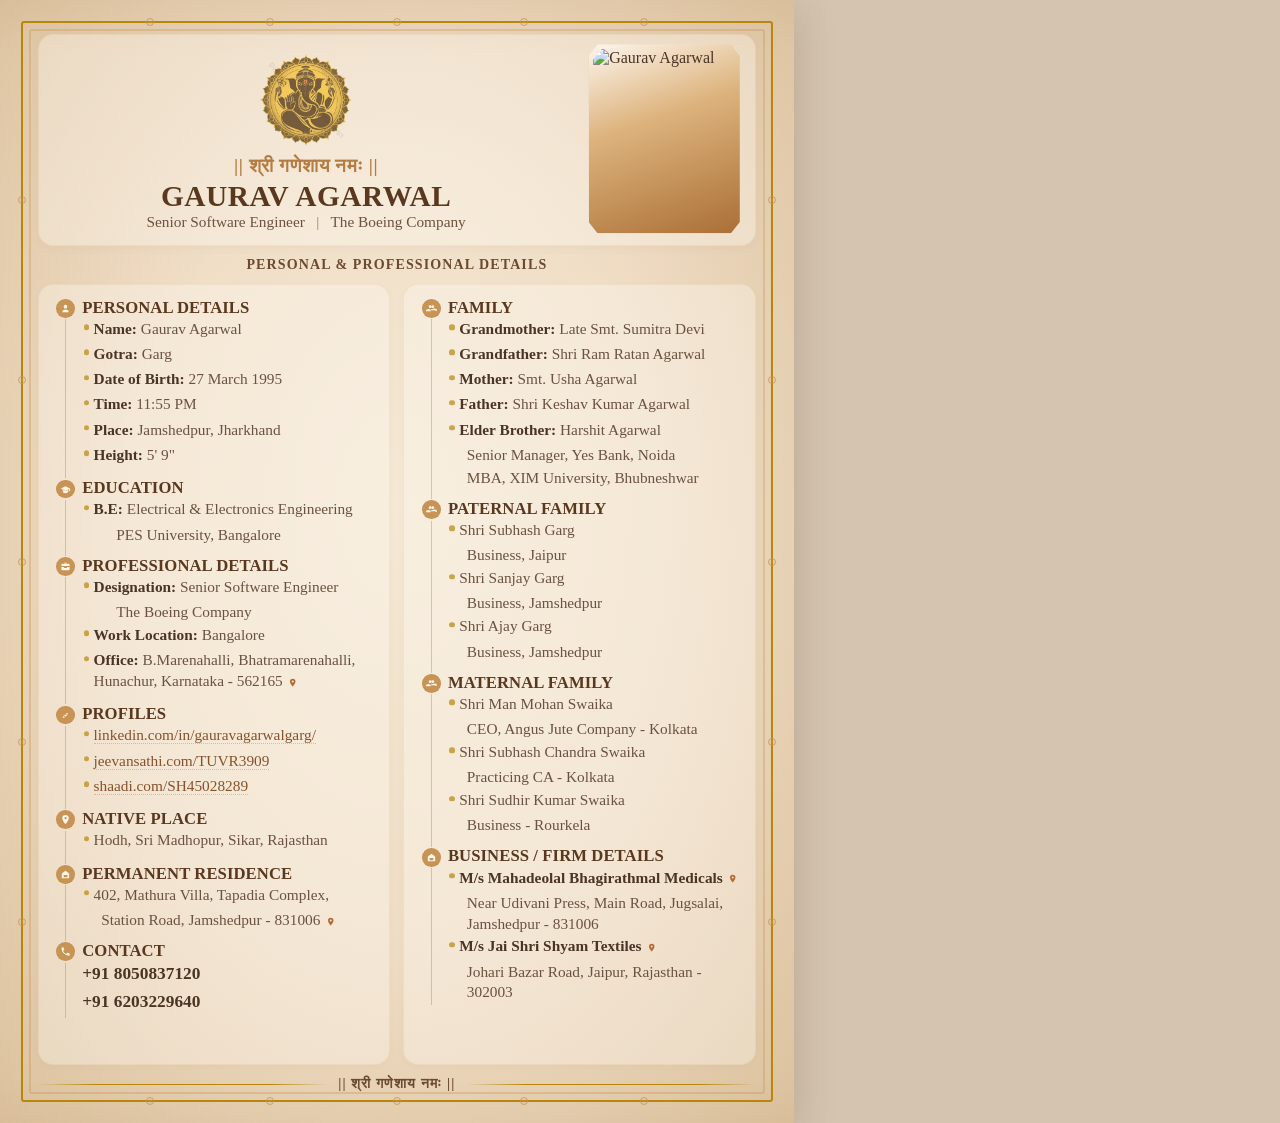
==== Biodata.html @ 14ecea25 "html style" ====
<!DOCTYPE html>
<html lang="en">
<head>
  <meta charset="UTF-8">
  <meta name="viewport" content="width=device-width, initial-scale=1.0">
  <title>Biodata</title>
  <link rel="stylesheet" href="style.css">
</head>
<body>
  <main class="page" id="biodata">
    <p style="text-align:center;padding:40mm 20mm;font-size:14pt;color:#65462f;">Loading biodata from metadata/details.json...</p>
  </main>

  <script>
    // Data source: tries fetch first (server), falls back to embedded (file://)
    const EMBEDDED_DATA = {"header":{"mantra":"|| श्री गणेशाय नमः ||","ganeshImage":"metadata/Ganesh.png","photo":"metadata/MyPhoto.png","name":"Gaurav Agarwal","subtitle":"Senior Software Engineer | The Boeing Company"},"personal":{"name":"Gaurav Agarwal","gotra":"Garg","dateOfBirth":"27 March 1995","timeOfBirth":"11:55 PM","placeOfBirth":"Jamshedpur, Jharkhand","height":"5' 9\""},"education":[{"degree":"B.E","field":"Electrical & Electronics Engineering","institution":"PES University, Bangalore"}],"professional":{"designation":"Senior Software Engineer","company":"The Boeing Company","workLocation":"Bangalore","officeAddress":"B.Marenahalli, Bhatramarenahalli, Hunachur, Karnataka - 562165","mapLink":"https://maps.app.goo.gl/cCPxDqosNKLyuBYQ7"},"profiles":[{"label":"LinkedIn","url":"https://www.linkedin.com/in/gauravagarwalgarg/"},{"label":"Jeevansathi","url":"https://www.jeevansathi.com/TUVR3909"},{"label":"Shaadi","url":"https://shaadi.com/SH45028289"}],"nativePlace":"Hodh, Sri Madhopur, Sikar, Rajasthan","permanentAddress":{"line1":"402, Mathura Villa, Tapadia Complex,","line2":"Station Road, Jamshedpur - 831006","mapLink":"https://maps.app.goo.gl/opJJvv2UNQqVtmLcA"},"contact":{"phones":["+91 8050837120","+91 6203229640"]},"family":{"grandmother":"Late Smt. Sumitra Devi","grandfather":"Shri Ram Ratan Agarwal","mother":"Smt. Usha Agarwal","father":"Shri Keshav Kumar Agarwal","siblings":[{"relation":"Elder Brother","name":"Harshit Agarwal","details":["Senior Manager, Yes Bank, Noida","MBA, XIM University, Bhubneshwar"]}]},"paternalFamily":[{"name":"Shri Subhash Garg","detail":"Business, Jaipur"},{"name":"Shri Sanjay Garg","detail":"Business, Jamshedpur"},{"name":"Shri Ajay Garg","detail":"Business, Jamshedpur"}],"maternalFamily":[{"name":"Shri Man Mohan Swaika","detail":"CEO, Angus Jute Company - Kolkata"},{"name":"Shri Subhash Chandra Swaika","detail":"Practicing CA - Kolkata"},{"name":"Shri Sudhir Kumar Swaika","detail":"Business - Rourkela"}],"businessFirms":[{"name":"M/s Mahadeolal Bhagirathmal Medicals","address":"Near Udivani Press, Main Road, Jugsalai, Jamshedpur - 831006","mapLink":"https://maps.app.goo.gl/mmJVLrhGJqveWRYB9"},{"name":"M/s Jai Shri Shyam Textiles","address":"Johari Bazar Road, Jaipur, Rajasthan - 302003","mapLink":"https://maps.app.goo.gl/HMnH6E7aRpDsofst5"}]};

    (async function() {
      let d;
      try {
        const res = await fetch('metadata/details.json');
        if (!res.ok) throw new Error('fetch failed');
        d = await res.json();
      } catch(e) {
        // Fallback to embedded data (works with file://)
        d = EMBEDDED_DATA;
      }

      // Validate photo exists
      const img = new Image();
      img.src = d.header.photo;
      img.onerror = () => alert('WARNING: Photo not found at "' + d.header.photo + '". Place your photo in metadata/ folder.');

      const mapSvg = '<svg viewBox="0 0 24 24" aria-hidden="true"><path d="M12 2a7 7 0 0 0-7 7c0 5.25 7 13 7 13s7-7.75 7-13a7 7 0 0 0-7-7Zm0 9.6A2.6 2.6 0 1 1 14.6 9 2.6 2.6 0 0 1 12 11.6Z"/></svg>';

      document.getElementById('biodata').innerHTML = `
        <div class="border-frame">
          <div class="content">
            <!-- HERO -->
            <section class="hero">
              <div class="identity">
                <img class="ganesh" src="${d.header.ganeshImage}" alt="Ganesh">
                <div class="ganesh-line">${d.header.mantra}</div>
                <h1 class="name">${d.header.name}</h1>
                <p class="subtitle">${d.header.subtitle.replace(' | ', ' <span>|</span> ')}</p>
              </div>
              <div class="photo">
                <img src="${d.header.photo}" alt="${d.header.name}">
              </div>
            </section>

            <!-- Section divider -->
            <div class="section-divider">
              <span>Personal &amp; Professional Details</span>
            </div>

            <!-- TWO COLUMNS -->
            <section class="columns">
              <!-- LEFT -->
              <div class="panel left">
                <article class="entry">
                  <div class="rail"><span class="icon icon-person"></span></div>
                  <div class="entry-body">
                    <h3 class="title">Personal Details</h3>
                    <div class="details">
                      <p><strong>Name:</strong> ${d.personal.name}</p>
                      <p><strong>Gotra:</strong> ${d.personal.gotra}</p>
                      <p><strong>Date of Birth:</strong> ${d.personal.dateOfBirth}</p>
                      <p><strong>Time:</strong> ${d.personal.timeOfBirth}</p>
                      <p><strong>Place:</strong> ${d.personal.placeOfBirth}</p>
                      <p><strong>Height:</strong> ${d.personal.height}</p>
                    </div>
                  </div>
                </article>

                <article class="entry">
                  <div class="rail"><span class="icon icon-edu"></span></div>
                  <div class="entry-body">
                    <h3 class="title">Education</h3>
                    <div class="details">
                      ${d.education.map(e => `<p><strong>${e.degree}:</strong> ${e.field}</p><p class="cont nobullet">${e.institution}</p>`).join('')}
                    </div>
                  </div>
                </article>

                <article class="entry">
                  <div class="rail"><span class="icon icon-work"></span></div>
                  <div class="entry-body">
                    <h3 class="title">Professional Details</h3>
                    <div class="details">
                      <p><strong>Designation:</strong> ${d.professional.designation}</p>
                      <p class="cont nobullet">${d.professional.company}</p>
                      <p><strong>Work Location:</strong> ${d.professional.workLocation}</p>
                      <p><strong>Office:</strong> ${d.professional.officeAddress} ${d.professional.mapLink ? `<a class="map-link" href="${d.professional.mapLink}" target="_blank" rel="noreferrer">${mapSvg}</a>` : ''}</p>
                    </div>
                  </div>
                </article>

                <article class="entry">
                  <div class="rail"><span class="icon icon-link"></span></div>
                  <div class="entry-body">
                    <h3 class="title">Profiles</h3>
                    <div class="details profiles">
                      ${d.profiles.map(p => `<p><a href="${p.url}" target="_blank" rel="noreferrer">${p.url.replace('https://www.','').replace('https://','')}</a></p>`).join('')}
                    </div>
                  </div>
                </article>

                <article class="entry">
                  <div class="rail"><span class="icon icon-location"></span></div>
                  <div class="entry-body">
                    <h3 class="title">Native Place</h3>
                    <div class="details"><p>${d.nativePlace}</p></div>
                  </div>
                </article>

                <article class="entry">
                  <div class="rail"><span class="icon icon-home"></span></div>
                  <div class="entry-body">
                    <h3 class="title">Permanent Residence</h3>
                    <div class="details">
                      <p>${d.permanentAddress.line1}</p>
                      <p class="cont-tight nobullet">${d.permanentAddress.line2} ${d.permanentAddress.mapLink ? `<a class="map-link" href="${d.permanentAddress.mapLink}" target="_blank" rel="noreferrer">${mapSvg}</a>` : ''}</p>
                    </div>
                  </div>
                </article>

                <article class="entry">
                  <div class="rail"><span class="icon icon-phone"></span></div>
                  <div class="entry-body">
                    <h3 class="title">Contact</h3>
                    <div class="details phones">
                      ${(d.contact.phones || [d.contact.phone]).map(ph => `<p class="phone-number"><a href="tel:${ph.replace(/\\s/g,'')}">${ph}</a></p>`).join('')}
                    </div>
                  </div>
                </article>
              </div>

              <!-- RIGHT -->
              <div class="panel right">
                <article class="entry">
                  <div class="rail"><span class="icon icon-family"></span></div>
                  <div class="entry-body">
                    <h3 class="title">Family</h3>
                    <div class="details">
                      <p><strong>Grandmother:</strong> ${d.family.grandmother}</p>
                      <p><strong>Grandfather:</strong> ${d.family.grandfather}</p>
                      <p><strong>Mother:</strong> ${d.family.mother}</p>
                      <p><strong>Father:</strong> ${d.family.father}</p>
                      ${d.family.siblings.map(s => `
                        <p class="brother-gap"><strong>${s.relation}:</strong> ${s.name}</p>
                        ${s.details.map(det => `<p class="cont-tight nobullet">${det}</p>`).join('')}
                      `).join('')}
                    </div>
                  </div>
                </article>

                <article class="entry">
                  <div class="rail"><span class="icon icon-family"></span></div>
                  <div class="entry-body">
                    <h3 class="title">Paternal Family</h3>
                    <div class="details">
                      ${d.paternalFamily.map(p => `<p>${p.name}</p><p class="cont-tight nobullet">${p.detail}</p>`).join('')}
                    </div>
                  </div>
                </article>

                <article class="entry">
                  <div class="rail"><span class="icon icon-family"></span></div>
                  <div class="entry-body">
                    <h3 class="title">Maternal Family</h3>
                    <div class="details">
                      ${d.maternalFamily.map(m => `<p>${m.name}</p><p class="cont-tight nobullet">${m.detail}</p>`).join('')}
                    </div>
                  </div>
                </article>

                <article class="entry">
                  <div class="rail"><span class="icon icon-home"></span></div>
                  <div class="entry-body">
                    <h3 class="title">Business / Firm Details</h3>
                    <div class="details">
                      ${d.businessFirms.map(f => `
                        <p><strong>${f.name}</strong> ${f.mapLink ? `<a class="map-link" href="${f.mapLink}" target="_blank" rel="noreferrer">${mapSvg}</a>` : ''}</p>
                        <p class="cont-tight nobullet">${f.address}</p>
                      `).join('')}
                    </div>
                  </div>
                </article>
              </div>
            </section>

            <!-- Footer divider -->
            <div class="section-divider footer-divider">
              <span>|| श्री गणेशाय नमः ||</span>
            </div>
          </div>
        </div>
      `;
    })();
  </script>
</body>
</html>
---- style.css ----
/* =============================================================================
   VowsProfile - Matrimony Biodata Stylesheet
   A4 portrait, print-ready, warm gradient theme with ornate border
   ============================================================================= */

:root {
  --paper: #fdf8f0;
  --paper-warm: #f7ece0;
  --gold: #c89455;
  --gold-deep: #9f6733;
  --gold-soft: rgba(200, 148, 85, 0.15);
  --ink: #4a3425;
  --ink-soft: #6b5240;
  --link: #87522c;
}

* {
  box-sizing: border-box;
  -webkit-print-color-adjust: exact;
  print-color-adjust: exact;
}

html, body {
  margin: 0;
  padding: 0;
  width: 210mm;
  min-height: 297mm;
  background: #d4c4b0;
  font-family: "Palatino Linotype", "Book Antiqua", Georgia, serif;
  color: var(--ink);
}

a { color: var(--link); text-decoration: none; }

/* === PAGE === */
.page {
  position: relative;
  width: 210mm;
  height: 297mm;
  margin: 0 auto;
  overflow: hidden;
  /* Solid warm beige with subtle darker edges -- NO WHITE */
  background:
    /* Darker corners/edges */
    radial-gradient(ellipse at 50% 50%, transparent 50%, rgba(160,120,70,0.12) 100%),
    /* Subtle top band */
    linear-gradient(180deg, rgba(180,140,90,0.1) 0%, transparent 5%),
    /* Subtle bottom band */
    linear-gradient(0deg, rgba(180,140,90,0.08) 0%, transparent 4%),
    /* Base: solid warm beige -- center slightly lighter but NEVER white */
    radial-gradient(ellipse at 50% 45%, #f5e8d4 0%, #efdcc4 50%, #e4ccaa 100%);
  box-shadow: 0 10px 40px rgba(80, 50, 20, 0.2);
}

/* === DECORATIVE BORDER === */
.border-frame {
  position: absolute;
  inset: 0;
  background-image: url('metadata/border.svg');
  background-size: 100% 100%;
  background-repeat: no-repeat;
  overflow: hidden;
}

.border-frame > .content {
  pointer-events: auto;
}

/* === CONTENT === */
.content {
  position: relative;
  z-index: 1;
  height: 100%;
  padding: 9mm 10mm 7mm;
  display: grid;
  grid-template-rows: auto auto 1fr auto;
  gap: 2mm;
}

/* === SECTION DIVIDER === */
.section-divider {
  display: flex;
  align-items: center;
  justify-content: center;
  gap: 3mm;
  padding: 1mm 0;
}
.section-divider::before,
.section-divider::after {
  content: "";
  flex: 1;
  height: 0.2mm;
  background: linear-gradient(90deg, transparent, #b8860b 20%, #b8860b 80%, transparent);
}
.section-divider span {
  font-size: 10.5pt;
  font-weight: 700;
  text-transform: uppercase;
  letter-spacing: 0.08em;
  color: #6b4a2f;
  white-space: nowrap;
}

.footer-divider {
  margin-top: auto;
}

/* === HERO === */
.hero {
  display: grid;
  grid-template-columns: 1fr 44mm;
  column-gap: 4mm;
  align-items: center;
  padding: 2.5mm 4mm 3mm;
  border-radius: 4mm;
  /* Hero blends with page gradient */
  background: rgba(255, 252, 245, 0.35);
  border: 0.15mm solid rgba(200, 148, 85, 0.12);
  box-shadow: 0 3px 8px rgba(122, 84, 47, 0.04);
}

.identity { text-align: center; }

.ganesh {
  width: 28mm;
  display: block;
  margin: 0 auto 0.5mm;
  opacity: 0.75;
}

.ganesh-line {
  margin: 0 0 1mm;
  font-size: 14pt;
  font-weight: 700;
  letter-spacing: 0.03em;
  color: #b47b42;
}

.name {
  margin: 0 0 0.3mm;
  font-size: 22pt;
  line-height: 1.05;
  letter-spacing: 0.02em;
  text-transform: uppercase;
  color: #5a3820;
  font-weight: 800;
}

.subtitle {
  margin: 0;
  font-size: 11.5pt;
  color: #6d533e;
}
.subtitle span { padding: 0 2mm; color: #b27a42; }

/* === PHOTO === */
.photo {
  justify-self: end;
  width: 40mm;
  height: 50mm;
  padding: 1.2mm;
  background: linear-gradient(160deg, #fdf6ed 0%, #ddb37d 40%, #aa6f36 100%);
  clip-path: polygon(6% 0, 94% 0, 100% 6%, 100% 94%, 94% 100%, 6% 100%, 0 94%, 0 6%);
  box-shadow: 0 4px 10px rgba(104, 72, 42, 0.12);
}
.photo img {
  width: 100%;
  height: 100%;
  display: block;
  object-fit: cover;
  object-position: center 15%;
  clip-path: inherit;
}

/* === COLUMNS === */
.columns {
  display: grid;
  grid-template-columns: 1fr 1fr;
  gap: 3.5mm;
  min-height: 0;
}

.panel {
  display: flex;
  flex-direction: column;
  padding: 3.5mm 3.8mm 3mm;
  border-radius: 4mm;
  /* Subtle gradient box like hero */
  background: rgba(255, 252, 245, 0.35);
  border: 0.15mm solid rgba(200, 148, 85, 0.12);
  box-shadow: 0 2px 6px rgba(122, 84, 47, 0.03);
  min-height: 0;
  gap: 2.4mm;
}

/* === ENTRIES === */
.entry {
  display: grid;
  grid-template-columns: 6.5mm 1fr;
  gap: 1.2mm;
  align-items: start;
}

.rail {
  position: relative;
  display: flex;
  justify-content: center;
  min-height: 100%;
  padding-top: 0.1mm;
}
.rail::after {
  content: "";
  position: absolute;
  top: 5.5mm;
  bottom: -2.2mm;
  width: 0.3mm;
  background: #c89455;
  opacity: 0.5;
}
.entry:last-child .rail::after { bottom: 0; }

/* === ICONS === */
.icon {
  width: 5mm;
  height: 5mm;
  flex: 0 0 5mm;
  border-radius: 50%;
  background-color: #c89455;
  background-repeat: no-repeat;
  background-position: center;
  background-size: 58% 58%;
  box-shadow: inset 0 0 0 0.15mm rgba(126, 85, 43, 0.1);
  position: relative;
  z-index: 1;
}

.icon-person { background-image: url("data:image/svg+xml,%3Csvg xmlns='http://www.w3.org/2000/svg' viewBox='0 0 24 24'%3E%3Cpath fill='%23fff7ec' d='M12 12a4 4 0 1 0-4-4 4 4 0 0 0 4 4Zm0 2c-3.87 0-7 2.24-7 5v1h14v-1c0-2.76-3.13-5-7-5Z'/%3E%3C/svg%3E"); }
.icon-location { background-image: url("data:image/svg+xml,%3Csvg xmlns='http://www.w3.org/2000/svg' viewBox='0 0 24 24'%3E%3Cpath fill='%23fff7ec' d='M12 2a7 7 0 0 0-7 7c0 5.2 7 13 7 13s7-7.8 7-13a7 7 0 0 0-7-7Zm0 9.4A2.4 2.4 0 1 1 14.4 9 2.4 2.4 0 0 1 12 11.4Z'/%3E%3C/svg%3E"); }
.icon-edu { background-image: url("data:image/svg+xml,%3Csvg xmlns='http://www.w3.org/2000/svg' viewBox='0 0 24 24'%3E%3Cpath fill='%23fff7ec' d='M12 5 2 10l10 5 8-4v5h2v-6Zm-6 8v3.5C6 18.4 8.7 20 12 20s6-1.6 6-3.5V13l-6 3Z'/%3E%3C/svg%3E"); }
.icon-work { background-image: url("data:image/svg+xml,%3Csvg xmlns='http://www.w3.org/2000/svg' viewBox='0 0 24 24'%3E%3Cpath fill='%23fff7ec' d='M9 6V4h6v2h4a2 2 0 0 1 2 2v3H3V8a2 2 0 0 1 2-2Zm6 0V5H9v1Zm6 7v5a2 2 0 0 1-2 2H5a2 2 0 0 1-2-2v-5h6v2h6v-2Z'/%3E%3C/svg%3E"); }
.icon-link { background-image: url("data:image/svg+xml,%3Csvg xmlns='http://www.w3.org/2000/svg' viewBox='0 0 24 24'%3E%3Cpath fill='%23fff7ec' d='M10.6 13.4a2 2 0 0 0 2.8 0l3.6-3.6a2 2 0 0 0-2.8-2.8L12.6 8.6l1.4 1.4 1.6-1.6a.5.5 0 0 1 .7.7l-3.6 3.6a.5.5 0 0 1-.7 0ZM6.3 17a2 2 0 0 0 2.8 0l1.6-1.6-1.4-1.4-1.6 1.6a.5.5 0 0 1-.7-.7l3.6-3.6a.5.5 0 1 1 .7.7l-.3.3 1.4 1.4.3-.3a2 2 0 1 0-2.8-2.8L6.3 14.2A2 2 0 0 0 6.3 17Z'/%3E%3C/svg%3E"); }
.icon-family { background-image: url("data:image/svg+xml,%3Csvg xmlns='http://www.w3.org/2000/svg' viewBox='0 0 24 24'%3E%3Cpath fill='%23fff7ec' d='M9 11a3 3 0 1 0-3-3 3 3 0 0 0 3 3Zm6 0a3 3 0 1 0-3-3 3 3 0 0 0 3 3Zm0 2c-2 0-3.8.8-5 2.1C8.8 13.8 7 13 5 13c-2.8 0-5 1.8-5 4v1h10v-1a4.8 4.8 0 0 0-.1-1H20v1h4v-1c0-2.2-2.2-4-5-4Z'/%3E%3C/svg%3E"); }
.icon-home { background-image: url("data:image/svg+xml,%3Csvg xmlns='http://www.w3.org/2000/svg' viewBox='0 0 24 24'%3E%3Cpath fill='%23fff7ec' d='M12 4 4 10v10h16V10Zm-4 9h8v5H8Z'/%3E%3C/svg%3E"); }
.icon-phone { background-image: url("data:image/svg+xml,%3Csvg xmlns='http://www.w3.org/2000/svg' viewBox='0 0 24 24'%3E%3Cpath fill='%23fff7ec' d='M6.62 10.79a15.05 15.05 0 0 0 6.59 6.59l2.2-2.2a1 1 0 0 1 1-.24 11.36 11.36 0 0 0 3.57.57 1 1 0 0 1 1 1V20a1 1 0 0 1-1 1A17 17 0 0 1 3 4a1 1 0 0 1 1-1h3.49a1 1 0 0 1 1 1 11.36 11.36 0 0 0 .57 3.57 1 1 0 0 1-.24 1Z'/%3E%3C/svg%3E"); }

/* === TYPOGRAPHY === */
.entry-body { min-width: 0; }

.title {
  margin: 0 0 0.5mm;
  font-size: 12.5pt;
  font-weight: 700;
  line-height: 1.1;
  letter-spacing: 0.005em;
  text-transform: uppercase;
  color: #5a3820;
}

.details p {
  position: relative;
  margin: 0;
  padding-left: 3mm;
  font-size: 11.5pt;
  line-height: 1.35;
  color: var(--ink-soft);
  margin-bottom: 1.2mm;
}
.details p::before {
  content: "";
  position: absolute;
  left: 0.4mm;
  top: 0.55em;
  width: 1.4mm;
  height: 1.4mm;
  border-radius: 50%;
  background: #b8860b;
  opacity: 0.7;
  transform: translateY(-50%);
}
.details strong { color: #4a3425; font-weight: 700; }

.details .cont,
.details .cont-tight { display: block; margin-top: 0.3mm; margin-bottom: 0.6mm; }
.details .cont { padding-left: 9mm; }
.details .cont-tight { padding-left: 5mm; }
.details .nobullet::before,
.details .cont::before,
.details .cont-tight::before { display: none; }

.brother-gap { margin-bottom: 0.5mm; }

.profiles a {
  border-bottom: 0.5px dotted rgba(141,84,45,0.3);
  overflow-wrap: anywhere;
}

.map-link {
  display: inline-flex;
  align-items: center;
  margin-left: 0.4mm;
  vertical-align: middle;
}
.map-link svg { width: 2.5mm; height: 2.5mm; fill: #b46c34; display: block; }

.contact-spacer { margin-top: 0; }

.phones p.phone-number {
  padding-left: 0;
  margin-bottom: 1.2mm;
}
.phones p.phone-number::before { display: none; }
.phones p.phone-number a {
  font-size: 13pt;
  font-weight: 700;
  color: var(--ink);
  text-decoration: none;
}

.phone {
  display: flex;
  align-items: center;
  gap: 1.5mm;
  font-size: 14pt;
  font-weight: 700;
  color: var(--ink);
  text-decoration: none;
}
.phone .icon {
  width: 5mm;
  height: 5mm;
  flex-basis: 5mm;
  background-size: 55% 55%;
  margin-left: -6.5mm;
}

/* === PRINT === */
@page {
  size: A4 portrait;
  margin: 0;
}

@media print {
  html, body, .page { width: 210mm; height: 297mm; }
  body { background: #efdcc4; }
  .page { box-shadow: none; }
}
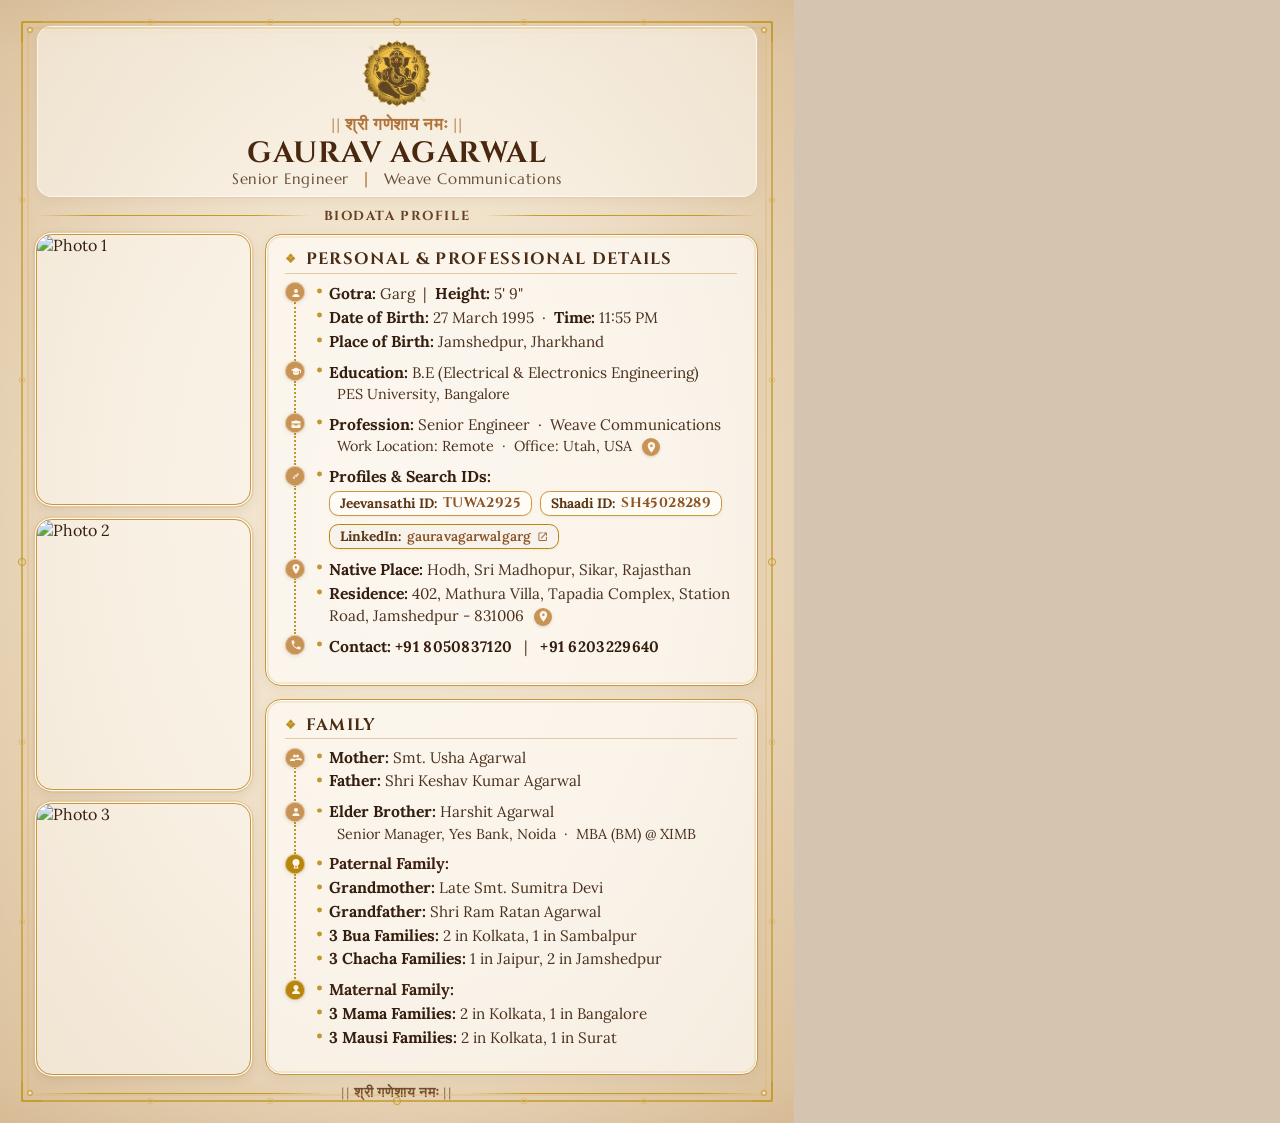
==== commit e17a42ce: "Refine" ====
--- a/Biodata.html
+++ b/Biodata.html
@@ -1,203 +1,321 @@
-<!DOCTYPE html>
-<html lang="en">
-<head>
-  <meta charset="UTF-8">
-  <meta name="viewport" content="width=device-width, initial-scale=1.0">
-  <title>Biodata</title>
-  <link rel="stylesheet" href="style.css">
-</head>
-<body>
-  <main class="page" id="biodata">
-    <p style="text-align:center;padding:40mm 20mm;font-size:14pt;color:#65462f;">Loading biodata from metadata/details.json...</p>
-  </main>
-
-  <script>
-    // Data source: tries fetch first (server), falls back to embedded (file://)
-    const EMBEDDED_DATA = {"header":{"mantra":"|| श्री गणेशाय नमः ||","ganeshImage":"metadata/Ganesh.png","photo":"metadata/MyPhoto.png","name":"Gaurav Agarwal","subtitle":"Senior Software Engineer | The Boeing Company"},"personal":{"name":"Gaurav Agarwal","gotra":"Garg","dateOfBirth":"27 March 1995","timeOfBirth":"11:55 PM","placeOfBirth":"Jamshedpur, Jharkhand","height":"5' 9\""},"education":[{"degree":"B.E","field":"Electrical & Electronics Engineering","institution":"PES University, Bangalore"}],"professional":{"designation":"Senior Software Engineer","company":"The Boeing Company","workLocation":"Bangalore","officeAddress":"B.Marenahalli, Bhatramarenahalli, Hunachur, Karnataka - 562165","mapLink":"https://maps.app.goo.gl/cCPxDqosNKLyuBYQ7"},"profiles":[{"label":"LinkedIn","url":"https://www.linkedin.com/in/gauravagarwalgarg/"},{"label":"Jeevansathi","url":"https://www.jeevansathi.com/TUVR3909"},{"label":"Shaadi","url":"https://shaadi.com/SH45028289"}],"nativePlace":"Hodh, Sri Madhopur, Sikar, Rajasthan","permanentAddress":{"line1":"402, Mathura Villa, Tapadia Complex,","line2":"Station Road, Jamshedpur - 831006","mapLink":"https://maps.app.goo.gl/opJJvv2UNQqVtmLcA"},"contact":{"phones":["+91 8050837120","+91 6203229640"]},"family":{"grandmother":"Late Smt. Sumitra Devi","grandfather":"Shri Ram Ratan Agarwal","mother":"Smt. Usha Agarwal","father":"Shri Keshav Kumar Agarwal","siblings":[{"relation":"Elder Brother","name":"Harshit Agarwal","details":["Senior Manager, Yes Bank, Noida","MBA, XIM University, Bhubneshwar"]}]},"paternalFamily":[{"name":"Shri Subhash Garg","detail":"Business, Jaipur"},{"name":"Shri Sanjay Garg","detail":"Business, Jamshedpur"},{"name":"Shri Ajay Garg","detail":"Business, Jamshedpur"}],"maternalFamily":[{"name":"Shri Man Mohan Swaika","detail":"CEO, Angus Jute Company - Kolkata"},{"name":"Shri Subhash Chandra Swaika","detail":"Practicing CA - Kolkata"},{"name":"Shri Sudhir Kumar Swaika","detail":"Business - Rourkela"}],"businessFirms":[{"name":"M/s Mahadeolal Bhagirathmal Medicals","address":"Near Udivani Press, Main Road, Jugsalai, Jamshedpur - 831006","mapLink":"https://maps.app.goo.gl/mmJVLrhGJqveWRYB9"},{"name":"M/s Jai Shri Shyam Textiles","address":"Johari Bazar Road, Jaipur, Rajasthan - 302003","mapLink":"https://maps.app.goo.gl/HMnH6E7aRpDsofst5"}]};
-
-    (async function() {
-      let d;
-      try {
-        const res = await fetch('metadata/details.json');
-        if (!res.ok) throw new Error('fetch failed');
-        d = await res.json();
-      } catch(e) {
-        // Fallback to embedded data (works with file://)
-        d = EMBEDDED_DATA;
-      }
-
-      // Validate photo exists
-      const img = new Image();
-      img.src = d.header.photo;
-      img.onerror = () => alert('WARNING: Photo not found at "' + d.header.photo + '". Place your photo in metadata/ folder.');
-
-      const mapSvg = '<svg viewBox="0 0 24 24" aria-hidden="true"><path d="M12 2a7 7 0 0 0-7 7c0 5.25 7 13 7 13s7-7.75 7-13a7 7 0 0 0-7-7Zm0 9.6A2.6 2.6 0 1 1 14.6 9 2.6 2.6 0 0 1 12 11.6Z"/></svg>';
-
-      document.getElementById('biodata').innerHTML = `
-        <div class="border-frame">
-          <div class="content">
-            <!-- HERO -->
-            <section class="hero">
-              <div class="identity">
-                <img class="ganesh" src="${d.header.ganeshImage}" alt="Ganesh">
-                <div class="ganesh-line">${d.header.mantra}</div>
-                <h1 class="name">${d.header.name}</h1>
-                <p class="subtitle">${d.header.subtitle.replace(' | ', ' <span>|</span> ')}</p>
-              </div>
-              <div class="photo">
-                <img src="${d.header.photo}" alt="${d.header.name}">
-              </div>
-            </section>
-
-            <!-- Section divider -->
-            <div class="section-divider">
-              <span>Personal &amp; Professional Details</span>
-            </div>
-
-            <!-- TWO COLUMNS -->
-            <section class="columns">
-              <!-- LEFT -->
-              <div class="panel left">
-                <article class="entry">
-                  <div class="rail"><span class="icon icon-person"></span></div>
-                  <div class="entry-body">
-                    <h3 class="title">Personal Details</h3>
-                    <div class="details">
-                      <p><strong>Name:</strong> ${d.personal.name}</p>
-                      <p><strong>Gotra:</strong> ${d.personal.gotra}</p>
-                      <p><strong>Date of Birth:</strong> ${d.personal.dateOfBirth}</p>
-                      <p><strong>Time:</strong> ${d.personal.timeOfBirth}</p>
-                      <p><strong>Place:</strong> ${d.personal.placeOfBirth}</p>
-                      <p><strong>Height:</strong> ${d.personal.height}</p>
-                    </div>
-                  </div>
-                </article>
-
-                <article class="entry">
-                  <div class="rail"><span class="icon icon-edu"></span></div>
-                  <div class="entry-body">
-                    <h3 class="title">Education</h3>
-                    <div class="details">
-                      ${d.education.map(e => `<p><strong>${e.degree}:</strong> ${e.field}</p><p class="cont nobullet">${e.institution}</p>`).join('')}
-                    </div>
-                  </div>
-                </article>
-
-                <article class="entry">
-                  <div class="rail"><span class="icon icon-work"></span></div>
-                  <div class="entry-body">
-                    <h3 class="title">Professional Details</h3>
-                    <div class="details">
-                      <p><strong>Designation:</strong> ${d.professional.designation}</p>
-                      <p class="cont nobullet">${d.professional.company}</p>
-                      <p><strong>Work Location:</strong> ${d.professional.workLocation}</p>
-                      <p><strong>Office:</strong> ${d.professional.officeAddress} ${d.professional.mapLink ? `<a class="map-link" href="${d.professional.mapLink}" target="_blank" rel="noreferrer">${mapSvg}</a>` : ''}</p>
-                    </div>
-                  </div>
-                </article>
-
-                <article class="entry">
-                  <div class="rail"><span class="icon icon-link"></span></div>
-                  <div class="entry-body">
-                    <h3 class="title">Profiles</h3>
-                    <div class="details profiles">
-                      ${d.profiles.map(p => `<p><a href="${p.url}" target="_blank" rel="noreferrer">${p.url.replace('https://www.','').replace('https://','')}</a></p>`).join('')}
-                    </div>
-                  </div>
-                </article>
-
-                <article class="entry">
-                  <div class="rail"><span class="icon icon-location"></span></div>
-                  <div class="entry-body">
-                    <h3 class="title">Native Place</h3>
-                    <div class="details"><p>${d.nativePlace}</p></div>
-                  </div>
-                </article>
-
-                <article class="entry">
-                  <div class="rail"><span class="icon icon-home"></span></div>
-                  <div class="entry-body">
-                    <h3 class="title">Permanent Residence</h3>
-                    <div class="details">
-                      <p>${d.permanentAddress.line1}</p>
-                      <p class="cont-tight nobullet">${d.permanentAddress.line2} ${d.permanentAddress.mapLink ? `<a class="map-link" href="${d.permanentAddress.mapLink}" target="_blank" rel="noreferrer">${mapSvg}</a>` : ''}</p>
-                    </div>
-                  </div>
-                </article>
-
-                <article class="entry">
-                  <div class="rail"><span class="icon icon-phone"></span></div>
-                  <div class="entry-body">
-                    <h3 class="title">Contact</h3>
-                    <div class="details phones">
-                      ${(d.contact.phones || [d.contact.phone]).map(ph => `<p class="phone-number"><a href="tel:${ph.replace(/\\s/g,'')}">${ph}</a></p>`).join('')}
-                    </div>
-                  </div>
-                </article>
-              </div>
-
-              <!-- RIGHT -->
-              <div class="panel right">
-                <article class="entry">
-                  <div class="rail"><span class="icon icon-family"></span></div>
-                  <div class="entry-body">
-                    <h3 class="title">Family</h3>
-                    <div class="details">
-                      <p><strong>Grandmother:</strong> ${d.family.grandmother}</p>
-                      <p><strong>Grandfather:</strong> ${d.family.grandfather}</p>
-                      <p><strong>Mother:</strong> ${d.family.mother}</p>
-                      <p><strong>Father:</strong> ${d.family.father}</p>
-                      ${d.family.siblings.map(s => `
-                        <p class="brother-gap"><strong>${s.relation}:</strong> ${s.name}</p>
-                        ${s.details.map(det => `<p class="cont-tight nobullet">${det}</p>`).join('')}
-                      `).join('')}
-                    </div>
-                  </div>
-                </article>
-
-                <article class="entry">
-                  <div class="rail"><span class="icon icon-family"></span></div>
-                  <div class="entry-body">
-                    <h3 class="title">Paternal Family</h3>
-                    <div class="details">
-                      ${d.paternalFamily.map(p => `<p>${p.name}</p><p class="cont-tight nobullet">${p.detail}</p>`).join('')}
-                    </div>
-                  </div>
-                </article>
-
-                <article class="entry">
-                  <div class="rail"><span class="icon icon-family"></span></div>
-                  <div class="entry-body">
-                    <h3 class="title">Maternal Family</h3>
-                    <div class="details">
-                      ${d.maternalFamily.map(m => `<p>${m.name}</p><p class="cont-tight nobullet">${m.detail}</p>`).join('')}
-                    </div>
-                  </div>
-                </article>
-
-                <article class="entry">
-                  <div class="rail"><span class="icon icon-home"></span></div>
-                  <div class="entry-body">
-                    <h3 class="title">Business / Firm Details</h3>
-                    <div class="details">
-                      ${d.businessFirms.map(f => `
-                        <p><strong>${f.name}</strong> ${f.mapLink ? `<a class="map-link" href="${f.mapLink}" target="_blank" rel="noreferrer">${mapSvg}</a>` : ''}</p>
-                        <p class="cont-tight nobullet">${f.address}</p>
-                      `).join('')}
-                    </div>
-                  </div>
-                </article>
-              </div>
-            </section>
-
-            <!-- Footer divider -->
-            <div class="section-divider footer-divider">
-              <span>|| श्री गणेशाय नमः ||</span>
-            </div>
-          </div>
-        </div>
-      `;
-    })();
-  </script>
-</body>
-</html>
+<!DOCTYPE html>
+<html lang="en">
+
+<head>
+  <meta charset="UTF-8">
+  <meta name="viewport" content="width=device-width, initial-scale=1.0">
+  <title>Biodata - Gaurav Agarwal</title>
+  <link rel="stylesheet" href="style.css">
+</head>
+
+<body>
+  <main class="page" id="biodata">
+    <div class="border-frame"></div>
+    <div class="content" id="app">
+      <p style="text-align:center;padding:40mm 20mm;font-size:14pt;color:#65462f;">Loading biodata...</p>
+    </div>
+  </main>
+
+  <script>
+    const EMBEDDED_DATA = {
+      "header": {
+        "mantra": "|| श्री गणेशाय नमः ||",
+        "ganeshImage": "metadata/Ganesh.png",
+        "name": "Gaurav Agarwal",
+        "subtitle": "Senior Engineer | Weave Communications"
+      },
+      "photos": [
+        "metadata/MyPhoto.jpg",
+        "metadata/JodhpuriSuit3.jpg",
+        "metadata/YellowKurta.jpg"
+      ],
+      "personal": {
+        "name": "Gaurav Agarwal",
+        "gotra": "Garg",
+        "dateOfBirth": "27 March 1995",
+        "timeOfBirth": "11:55 PM",
+        "placeOfBirth": "Jamshedpur, Jharkhand",
+        "height": "5' 9\""
+      },
+      "education": [
+        {
+          "degree": "B.E",
+          "field": "Electrical & Electronics Engineering",
+          "institution": "PES University, Bangalore"
+        }
+      ],
+      "professional": {
+        "designation": "Senior Engineer",
+        "company": "Weave Communications",
+        "workLocation": "Remote",
+        "officeAddress": "Utah, USA",
+        "mapLink": "https://maps.google.com/?q=Weave+HQ+Lehi+Utah"
+      },
+      "profileLinks": {
+        "jeevansathi": {
+          "label": "Jeevansathi ID",
+          "id": "TUWA2925",
+          "url": "https://www.jeevansathi.com/TUWA2925"
+        },
+        "shaadi": {
+          "label": "Shaadi ID",
+          "id": "SH45028289",
+          "url": "https://shaadi.com/SH45028289"
+        },
+        "linkedin": {
+          "label": "LinkedIn",
+          "id": "gauravagarwalgarg",
+          "url": "https://www.linkedin.com/in/gauravagarwalgarg/"
+        }
+      },
+      "nativePlace": "Hodh, Sri Madhopur, Sikar, Rajasthan",
+      "permanentAddress": {
+        "line1": "402, Mathura Villa, Tapadia Complex,",
+        "line2": "Station Road, Jamshedpur - 831006",
+        "mapLink": "https://maps.google.com/?q=Mathura+Villa+Tapadia+Complex+Jamshedpur"
+      },
+      "contact": {
+        "phones": ["+91 8050837120", "+91 6203229640"]
+      },
+      "family": {
+        "mother": "Smt. Usha Agarwal",
+        "father": "Shri Keshav Kumar Agarwal",
+        "siblings": [
+          {
+            "relation": "Elder Brother",
+            "name": "Harshit Agarwal",
+            "details": ["Senior Manager, Yes Bank, Noida", "MBA (BM) @ XIMB"]
+          }
+        ],
+        "paternalFamily": {
+          "grandmother": "Late Smt. Sumitra Devi",
+          "grandfather": "Shri Ram Ratan Agarwal",
+          "buas": "3 Bua Families: 2 in Kolkata, 1 in Sambalpur",
+          "chachas": "3 Chacha Families: 1 in Jaipur, 2 in Jamshedpur"
+        },
+        "maternalFamily": {
+          "mamas": "3 Mama Families: 2 in Kolkata, 1 in Bangalore",
+          "mausis": "3 Mausi Families: 2 in Kolkata, 1 in Surat"
+        }
+      }
+    };
+
+    (async function () {
+      let d;
+      try {
+        const res = await fetch('metadata/details.json');
+        if (!res.ok) throw new Error('fetch failed');
+        d = await res.json();
+      } catch (e) {
+        d = EMBEDDED_DATA;
+      }
+
+      // Prioritize optimized high-performance JPEGs
+      const rawPhotos = d.photos || [
+        (d.header && d.header.photo) || "metadata/MyPhoto.jpg",
+        (d.gallery && d.gallery[0]) || "metadata/JodhpuriSuit3.jpg",
+        (d.gallery && d.gallery[1]) || "metadata/YellowKurta.jpg"
+      ];
+      const photos = rawPhotos.map(p => p.replace(/\.png$/i, '.jpg'));
+
+      const mapSvg = '<svg viewBox="0 0 24 24" aria-hidden="true"><path d="M12 2C8.13 2 5 5.13 5 9c0 5.25 7 13 7 13s7-7.75 7-13c0-3.87-3.13-7-7-7zm0 9.5a2.5 2.5 0 0 1 0-5 2.5 2.5 0 0 1 0 5z"/></svg>';
+      const extSvg = '<svg class="ext-icon" viewBox="0 0 24 24" aria-hidden="true"><path d="M14 3v2h3.59l-9.83 9.83 1.41 1.41L19 6.41V10h2V3h-7zm5 16H5V5h7V3H5a2 2 0 0 0-2 2v14a2 2 0 0 0 2 2h14a2 2 0 0 0 2-2v-7h-2v7z"/></svg>';
+
+      const grandmotherName = (d.family.paternalFamily && d.family.paternalFamily.grandmother) || (d.family.paternal && d.family.paternal.grandmother) || d.family.grandmother || "Late Smt. Sumitra Devi";
+      const grandfatherName = (d.family.paternalFamily && d.family.paternalFamily.grandfather) || (d.family.paternal && d.family.paternal.grandfather) || d.family.grandfather || "Shri Ram Ratan Agarwal";
+
+      document.getElementById('app').innerHTML = `
+        <!-- HEADER: GANESHA PROFILE -->
+        <header class="hero">
+          <div class="identity">
+            <img class="ganesh" src="${d.header.ganeshImage}" alt="Lord Ganesha Emblem">
+            <p class="ganesh-line">${d.header.mantra}</p>
+            <h1 class="name">${d.header.name}</h1>
+            <p class="subtitle">${d.header.subtitle.replace(' | ', ' <span>|</span> ')}</p>
+          </div>
+        </header>
+
+        <!-- SECTION DIVIDER -->
+        <div class="section-divider">
+          <span>Biodata Profile</span>
+        </div>
+
+        <!-- TWO COLUMNS LAYOUT -->
+        <section class="columns">
+          <!-- LEFT COLUMN: 3 FRAMED PHOTOS -->
+          <div class="photos-column">
+            ${photos.slice(0, 3).map((src, i) => `
+              <div class="photo-card photo-card-${i + 1}">
+                <img src="${src}" alt="Photo ${i + 1}">
+              </div>
+            `).join('')}
+          </div>
+
+          <!-- RIGHT COLUMN: 2 BALANCED CARDS -->
+          <div class="details-column">
+            <!-- CARD 1: PERSONAL & PROFESSIONAL DETAILS -->
+            <article class="card card-personal">
+              <h2 class="card-title"><span class="flourish">❖</span>Personal &amp; Professional Details</h2>
+              <div class="entries-timeline">
+                <!-- Personal Info -->
+                <div class="entry">
+                  <div class="rail"><span class="icon icon-person"></span></div>
+                  <div class="entry-body">
+                    <div class="details">
+                      <p><strong>Gotra:</strong> ${d.personal.gotra} &nbsp;|&nbsp; <strong>Height:</strong> ${d.personal.height}</p>
+                      <p><strong>Date of Birth:</strong> ${d.personal.dateOfBirth} &nbsp;·&nbsp; <strong>Time:</strong> ${d.personal.timeOfBirth}</p>
+                      <p><strong>Place of Birth:</strong> ${d.personal.placeOfBirth}</p>
+                    </div>
+                  </div>
+                </div>
+
+                <!-- Education -->
+                <div class="entry">
+                  <div class="rail"><span class="icon icon-edu"></span></div>
+                  <div class="entry-body">
+                    <div class="details">
+                      ${d.education.map(e => `
+                        <p><strong>Education:</strong> ${e.degree} (${e.field})</p>
+                        <p class="cont nobullet">${e.institution}</p>
+                      `).join('')}
+                    </div>
+                  </div>
+                </div>
+
+                <!-- Professional Details -->
+                <div class="entry">
+                  <div class="rail"><span class="icon icon-work"></span></div>
+                  <div class="entry-body">
+                    <div class="details">
+                      <p><strong>Profession:</strong> ${d.professional.designation} &nbsp;·&nbsp; ${d.professional.company}</p>
+                      <p class="cont nobullet">Work Location: ${d.professional.workLocation} &nbsp;·&nbsp; Office: ${d.professional.officeAddress} ${d.professional.mapLink ? `<a class="map-link" href="${d.professional.mapLink}" target="_blank" rel="noreferrer" title="Open office location in Google Maps">${mapSvg}</a>` : ''}</p>
+                    </div>
+                  </div>
+                </div>
+
+                <!-- Profiles & Search IDs -->
+                <div class="entry entry-profiles">
+                  <div class="rail"><span class="icon icon-link"></span></div>
+                  <div class="entry-body">
+                    <div class="details">
+                      <p class="profiles-heading"><strong>Profiles &amp; Search IDs:</strong></p>
+                      <div class="profile-chips">
+                        <a class="profile-chip" href="https://www.jeevansathi.com/TUWA2925" target="_blank" rel="noreferrer" title="Click to open profile or search ID on Jeevansathi">
+                          <span class="chip-platform">Jeevansathi ID:</span>
+                          <span class="chip-id">TUWA2925</span>
+                        </a>
+                        <a class="profile-chip" href="https://shaadi.com/SH45028289" target="_blank" rel="noreferrer" title="Click to open profile or search ID on Shaadi.com">
+                          <span class="chip-platform">Shaadi ID:</span>
+                          <span class="chip-id">SH45028289</span>
+                        </a>
+                        <a class="profile-chip profile-chip-linkedin" href="https://www.linkedin.com/in/gauravagarwalgarg/" target="_blank" rel="noreferrer" title="Open LinkedIn Profile">
+                          <span class="chip-platform">LinkedIn:</span>
+                          <span class="chip-id">gauravagarwalgarg</span>
+                          ${extSvg}
+                        </a>
+                      </div>
+                    </div>
+                  </div>
+                </div>
+
+                <!-- Residence & Native -->
+                <div class="entry">
+                  <div class="rail"><span class="icon icon-location"></span></div>
+                  <div class="entry-body">
+                    <div class="details">
+                      <p><strong>Native Place:</strong> ${d.nativePlace}</p>
+                      <p><strong>Residence:</strong> ${d.permanentAddress.line1} ${d.permanentAddress.line2} ${d.permanentAddress.mapLink ? `<a class="map-link" href="${d.permanentAddress.mapLink}" target="_blank" rel="noreferrer" title="Open residence location in Google Maps">${mapSvg}</a>` : ''}</p>
+                    </div>
+                  </div>
+                </div>
+
+                <!-- Contact -->
+                <div class="entry entry-contact">
+                  <div class="rail"><span class="icon icon-phone"></span></div>
+                  <div class="entry-body">
+                    <div class="details phones-inline">
+                      <p>
+                        <strong>Contact:</strong> ${(d.contact.phones || [d.contact.phone]).map(ph => `<a class="phone-link" href="tel:${ph.replace(/\s/g, '')}">${ph}</a>`).join(' &nbsp;&nbsp;|&nbsp;&nbsp; ')}
+                      </p>
+                    </div>
+                  </div>
+                </div>
+              </div>
+            </article>
+
+            <!-- CARD 2: FAMILY (LINEAR TIMELINE - 3 MAMA FIRST THEN 3 MAUSI) -->
+            <article class="card card-family">
+              <h3 class="card-title"><span class="flourish">❖</span>Family</h3>
+              <div class="family-timeline">
+                <!-- 1. Parents -->
+                <div class="entry">
+                  <div class="rail"><span class="icon icon-family"></span></div>
+                  <div class="entry-body">
+                    <div class="details">
+                      <p><strong>Mother:</strong> ${d.family.mother || "Smt. Usha Agarwal"}</p>
+                      <p><strong>Father:</strong> ${d.family.father || "Shri Keshav Kumar Agarwal"}</p>
+                    </div>
+                  </div>
+                </div>
+
+                <!-- 2. Sibling -->
+                ${(d.family.siblings || []).map(s => `
+                  <div class="entry">
+                    <div class="rail"><span class="icon icon-person"></span></div>
+                    <div class="entry-body">
+                      <div class="details">
+                        <p><strong>${s.relation}:</strong> ${s.name}</p>
+                        <p class="cont nobullet">${s.details.join(' &nbsp;·&nbsp; ')}</p>
+                      </div>
+                    </div>
+                  </div>
+                `).join('')}
+
+                <!-- 3. Paternal Family (Linear) -->
+                <div class="entry">
+                  <div class="rail"><span class="icon icon-paternal"></span></div>
+                  <div class="entry-body">
+                    <div class="details">
+                      <p class="section-lead"><strong>Paternal Family:</strong></p>
+                      <p><strong>Grandmother:</strong> ${grandmotherName}</p>
+                      <p><strong>Grandfather:</strong> ${grandfatherName}</p>
+                      <p><strong>3 Bua Families:</strong> 2 in Kolkata, 1 in Sambalpur</p>
+                      <p><strong>3 Chacha Families:</strong> 1 in Jaipur, 2 in Jamshedpur</p>
+                    </div>
+                  </div>
+                </div>
+
+                <!-- 4. Maternal Family (Nanihal) (Linear - 3 Mama Families first, then 3 Mausi Families) -->
+                <div class="entry">
+                  <div class="rail"><span class="icon icon-maternal"></span></div>
+                  <div class="entry-body">
+                    <div class="details">
+                      <p class="section-lead"><strong>Maternal Family:</strong></p>
+                      <p><strong>3 Mama Families:</strong> 2 in Kolkata, 1 in Bangalore</p>
+                      <p><strong>3 Mausi Families:</strong> 2 in Kolkata, 1 in Surat</p>
+                    </div>
+                  </div>
+                </div>
+              </div>
+            </article>
+          </div>
+        </section>
+
+        <!-- FOOTER: GANESH NAMAH -->
+        <footer class="section-divider footer-divider">
+          <span>|| श्री गणेशाय नमः ||</span>
+        </footer>
+      `;
+
+      // Guarantee all images are 100% decoded
+      await Promise.all(
+        Array.from(document.images).map(img => {
+          if (img.complete) return Promise.resolve();
+          return new Promise(res => { img.onload = img.onerror = res; });
+        })
+      );
+    })();
+  </script>
+</body>
+
+</html>
--- a/style.css
+++ b/style.css
@@ -1,346 +1,515 @@
-/* =============================================================================
-   VowsProfile - Matrimony Biodata Stylesheet
-   A4 portrait, print-ready, warm gradient theme with ornate border
-   ============================================================================= */
-
-:root {
-  --paper: #fdf8f0;
-  --paper-warm: #f7ece0;
-  --gold: #c89455;
-  --gold-deep: #9f6733;
-  --gold-soft: rgba(200, 148, 85, 0.15);
-  --ink: #4a3425;
-  --ink-soft: #6b5240;
-  --link: #87522c;
-}
-
-* {
-  box-sizing: border-box;
-  -webkit-print-color-adjust: exact;
-  print-color-adjust: exact;
-}
-
-html, body {
-  margin: 0;
-  padding: 0;
-  width: 210mm;
-  min-height: 297mm;
-  background: #d4c4b0;
-  font-family: "Palatino Linotype", "Book Antiqua", Georgia, serif;
-  color: var(--ink);
-}
-
-a { color: var(--link); text-decoration: none; }
-
-/* === PAGE === */
-.page {
-  position: relative;
-  width: 210mm;
-  height: 297mm;
-  margin: 0 auto;
-  overflow: hidden;
-  /* Solid warm beige with subtle darker edges -- NO WHITE */
-  background:
-    /* Darker corners/edges */
-    radial-gradient(ellipse at 50% 50%, transparent 50%, rgba(160,120,70,0.12) 100%),
-    /* Subtle top band */
-    linear-gradient(180deg, rgba(180,140,90,0.1) 0%, transparent 5%),
-    /* Subtle bottom band */
-    linear-gradient(0deg, rgba(180,140,90,0.08) 0%, transparent 4%),
-    /* Base: solid warm beige -- center slightly lighter but NEVER white */
-    radial-gradient(ellipse at 50% 45%, #f5e8d4 0%, #efdcc4 50%, #e4ccaa 100%);
-  box-shadow: 0 10px 40px rgba(80, 50, 20, 0.2);
-}
-
-/* === DECORATIVE BORDER === */
-.border-frame {
-  position: absolute;
-  inset: 0;
-  background-image: url('metadata/border.svg');
-  background-size: 100% 100%;
-  background-repeat: no-repeat;
-  overflow: hidden;
-}
-
-.border-frame > .content {
-  pointer-events: auto;
-}
-
-/* === CONTENT === */
-.content {
-  position: relative;
-  z-index: 1;
-  height: 100%;
-  padding: 9mm 10mm 7mm;
-  display: grid;
-  grid-template-rows: auto auto 1fr auto;
-  gap: 2mm;
-}
-
-/* === SECTION DIVIDER === */
-.section-divider {
-  display: flex;
-  align-items: center;
-  justify-content: center;
-  gap: 3mm;
-  padding: 1mm 0;
-}
-.section-divider::before,
-.section-divider::after {
-  content: "";
-  flex: 1;
-  height: 0.2mm;
-  background: linear-gradient(90deg, transparent, #b8860b 20%, #b8860b 80%, transparent);
-}
-.section-divider span {
-  font-size: 10.5pt;
-  font-weight: 700;
-  text-transform: uppercase;
-  letter-spacing: 0.08em;
-  color: #6b4a2f;
-  white-space: nowrap;
-}
-
-.footer-divider {
-  margin-top: auto;
-}
-
-/* === HERO === */
-.hero {
-  display: grid;
-  grid-template-columns: 1fr 44mm;
-  column-gap: 4mm;
-  align-items: center;
-  padding: 2.5mm 4mm 3mm;
-  border-radius: 4mm;
-  /* Hero blends with page gradient */
-  background: rgba(255, 252, 245, 0.35);
-  border: 0.15mm solid rgba(200, 148, 85, 0.12);
-  box-shadow: 0 3px 8px rgba(122, 84, 47, 0.04);
-}
-
-.identity { text-align: center; }
-
-.ganesh {
-  width: 28mm;
-  display: block;
-  margin: 0 auto 0.5mm;
-  opacity: 0.75;
-}
-
-.ganesh-line {
-  margin: 0 0 1mm;
-  font-size: 14pt;
-  font-weight: 700;
-  letter-spacing: 0.03em;
-  color: #b47b42;
-}
-
-.name {
-  margin: 0 0 0.3mm;
-  font-size: 22pt;
-  line-height: 1.05;
-  letter-spacing: 0.02em;
-  text-transform: uppercase;
-  color: #5a3820;
-  font-weight: 800;
-}
-
-.subtitle {
-  margin: 0;
-  font-size: 11.5pt;
-  color: #6d533e;
-}
-.subtitle span { padding: 0 2mm; color: #b27a42; }
-
-/* === PHOTO === */
-.photo {
-  justify-self: end;
-  width: 40mm;
-  height: 50mm;
-  padding: 1.2mm;
-  background: linear-gradient(160deg, #fdf6ed 0%, #ddb37d 40%, #aa6f36 100%);
-  clip-path: polygon(6% 0, 94% 0, 100% 6%, 100% 94%, 94% 100%, 6% 100%, 0 94%, 0 6%);
-  box-shadow: 0 4px 10px rgba(104, 72, 42, 0.12);
-}
-.photo img {
-  width: 100%;
-  height: 100%;
-  display: block;
-  object-fit: cover;
-  object-position: center 15%;
-  clip-path: inherit;
-}
-
-/* === COLUMNS === */
-.columns {
-  display: grid;
-  grid-template-columns: 1fr 1fr;
-  gap: 3.5mm;
-  min-height: 0;
-}
-
-.panel {
-  display: flex;
-  flex-direction: column;
-  padding: 3.5mm 3.8mm 3mm;
-  border-radius: 4mm;
-  /* Subtle gradient box like hero */
-  background: rgba(255, 252, 245, 0.35);
-  border: 0.15mm solid rgba(200, 148, 85, 0.12);
-  box-shadow: 0 2px 6px rgba(122, 84, 47, 0.03);
-  min-height: 0;
-  gap: 2.4mm;
-}
-
-/* === ENTRIES === */
-.entry {
-  display: grid;
-  grid-template-columns: 6.5mm 1fr;
-  gap: 1.2mm;
-  align-items: start;
-}
-
-.rail {
-  position: relative;
-  display: flex;
-  justify-content: center;
-  min-height: 100%;
-  padding-top: 0.1mm;
-}
-.rail::after {
-  content: "";
-  position: absolute;
-  top: 5.5mm;
-  bottom: -2.2mm;
-  width: 0.3mm;
-  background: #c89455;
-  opacity: 0.5;
-}
-.entry:last-child .rail::after { bottom: 0; }
-
-/* === ICONS === */
-.icon {
-  width: 5mm;
-  height: 5mm;
-  flex: 0 0 5mm;
-  border-radius: 50%;
-  background-color: #c89455;
-  background-repeat: no-repeat;
-  background-position: center;
-  background-size: 58% 58%;
-  box-shadow: inset 0 0 0 0.15mm rgba(126, 85, 43, 0.1);
-  position: relative;
-  z-index: 1;
-}
-
-.icon-person { background-image: url("data:image/svg+xml,%3Csvg xmlns='http://www.w3.org/2000/svg' viewBox='0 0 24 24'%3E%3Cpath fill='%23fff7ec' d='M12 12a4 4 0 1 0-4-4 4 4 0 0 0 4 4Zm0 2c-3.87 0-7 2.24-7 5v1h14v-1c0-2.76-3.13-5-7-5Z'/%3E%3C/svg%3E"); }
-.icon-location { background-image: url("data:image/svg+xml,%3Csvg xmlns='http://www.w3.org/2000/svg' viewBox='0 0 24 24'%3E%3Cpath fill='%23fff7ec' d='M12 2a7 7 0 0 0-7 7c0 5.2 7 13 7 13s7-7.8 7-13a7 7 0 0 0-7-7Zm0 9.4A2.4 2.4 0 1 1 14.4 9 2.4 2.4 0 0 1 12 11.4Z'/%3E%3C/svg%3E"); }
-.icon-edu { background-image: url("data:image/svg+xml,%3Csvg xmlns='http://www.w3.org/2000/svg' viewBox='0 0 24 24'%3E%3Cpath fill='%23fff7ec' d='M12 5 2 10l10 5 8-4v5h2v-6Zm-6 8v3.5C6 18.4 8.7 20 12 20s6-1.6 6-3.5V13l-6 3Z'/%3E%3C/svg%3E"); }
-.icon-work { background-image: url("data:image/svg+xml,%3Csvg xmlns='http://www.w3.org/2000/svg' viewBox='0 0 24 24'%3E%3Cpath fill='%23fff7ec' d='M9 6V4h6v2h4a2 2 0 0 1 2 2v3H3V8a2 2 0 0 1 2-2Zm6 0V5H9v1Zm6 7v5a2 2 0 0 1-2 2H5a2 2 0 0 1-2-2v-5h6v2h6v-2Z'/%3E%3C/svg%3E"); }
-.icon-link { background-image: url("data:image/svg+xml,%3Csvg xmlns='http://www.w3.org/2000/svg' viewBox='0 0 24 24'%3E%3Cpath fill='%23fff7ec' d='M10.6 13.4a2 2 0 0 0 2.8 0l3.6-3.6a2 2 0 0 0-2.8-2.8L12.6 8.6l1.4 1.4 1.6-1.6a.5.5 0 0 1 .7.7l-3.6 3.6a.5.5 0 0 1-.7 0ZM6.3 17a2 2 0 0 0 2.8 0l1.6-1.6-1.4-1.4-1.6 1.6a.5.5 0 0 1-.7-.7l3.6-3.6a.5.5 0 1 1 .7.7l-.3.3 1.4 1.4.3-.3a2 2 0 1 0-2.8-2.8L6.3 14.2A2 2 0 0 0 6.3 17Z'/%3E%3C/svg%3E"); }
-.icon-family { background-image: url("data:image/svg+xml,%3Csvg xmlns='http://www.w3.org/2000/svg' viewBox='0 0 24 24'%3E%3Cpath fill='%23fff7ec' d='M9 11a3 3 0 1 0-3-3 3 3 0 0 0 3 3Zm6 0a3 3 0 1 0-3-3 3 3 0 0 0 3 3Zm0 2c-2 0-3.8.8-5 2.1C8.8 13.8 7 13 5 13c-2.8 0-5 1.8-5 4v1h10v-1a4.8 4.8 0 0 0-.1-1H20v1h4v-1c0-2.2-2.2-4-5-4Z'/%3E%3C/svg%3E"); }
-.icon-home { background-image: url("data:image/svg+xml,%3Csvg xmlns='http://www.w3.org/2000/svg' viewBox='0 0 24 24'%3E%3Cpath fill='%23fff7ec' d='M12 4 4 10v10h16V10Zm-4 9h8v5H8Z'/%3E%3C/svg%3E"); }
-.icon-phone { background-image: url("data:image/svg+xml,%3Csvg xmlns='http://www.w3.org/2000/svg' viewBox='0 0 24 24'%3E%3Cpath fill='%23fff7ec' d='M6.62 10.79a15.05 15.05 0 0 0 6.59 6.59l2.2-2.2a1 1 0 0 1 1-.24 11.36 11.36 0 0 0 3.57.57 1 1 0 0 1 1 1V20a1 1 0 0 1-1 1A17 17 0 0 1 3 4a1 1 0 0 1 1-1h3.49a1 1 0 0 1 1 1 11.36 11.36 0 0 0 .57 3.57 1 1 0 0 1-.24 1Z'/%3E%3C/svg%3E"); }
-
-/* === TYPOGRAPHY === */
-.entry-body { min-width: 0; }
-
-.title {
-  margin: 0 0 0.5mm;
-  font-size: 12.5pt;
-  font-weight: 700;
-  line-height: 1.1;
-  letter-spacing: 0.005em;
-  text-transform: uppercase;
-  color: #5a3820;
-}
-
-.details p {
-  position: relative;
-  margin: 0;
-  padding-left: 3mm;
-  font-size: 11.5pt;
-  line-height: 1.35;
-  color: var(--ink-soft);
-  margin-bottom: 1.2mm;
-}
-.details p::before {
-  content: "";
-  position: absolute;
-  left: 0.4mm;
-  top: 0.55em;
-  width: 1.4mm;
-  height: 1.4mm;
-  border-radius: 50%;
-  background: #b8860b;
-  opacity: 0.7;
-  transform: translateY(-50%);
-}
-.details strong { color: #4a3425; font-weight: 700; }
-
-.details .cont,
-.details .cont-tight { display: block; margin-top: 0.3mm; margin-bottom: 0.6mm; }
-.details .cont { padding-left: 9mm; }
-.details .cont-tight { padding-left: 5mm; }
-.details .nobullet::before,
-.details .cont::before,
-.details .cont-tight::before { display: none; }
-
-.brother-gap { margin-bottom: 0.5mm; }
-
-.profiles a {
-  border-bottom: 0.5px dotted rgba(141,84,45,0.3);
-  overflow-wrap: anywhere;
-}
-
-.map-link {
-  display: inline-flex;
-  align-items: center;
-  margin-left: 0.4mm;
-  vertical-align: middle;
-}
-.map-link svg { width: 2.5mm; height: 2.5mm; fill: #b46c34; display: block; }
-
-.contact-spacer { margin-top: 0; }
-
-.phones p.phone-number {
-  padding-left: 0;
-  margin-bottom: 1.2mm;
-}
-.phones p.phone-number::before { display: none; }
-.phones p.phone-number a {
-  font-size: 13pt;
-  font-weight: 700;
-  color: var(--ink);
-  text-decoration: none;
-}
-
-.phone {
-  display: flex;
-  align-items: center;
-  gap: 1.5mm;
-  font-size: 14pt;
-  font-weight: 700;
-  color: var(--ink);
-  text-decoration: none;
-}
-.phone .icon {
-  width: 5mm;
-  height: 5mm;
-  flex-basis: 5mm;
-  background-size: 55% 55%;
-  margin-left: -6.5mm;
-}
-
-/* === PRINT === */
-@page {
-  size: A4 portrait;
-  margin: 0;
-}
-
-@media print {
-  html, body, .page { width: 210mm; height: 297mm; }
-  body { background: #efdcc4; }
-  .page { box-shadow: none; }
-}
+/* =============================================================================
+   VowsProfile - Matrimony Biodata Stylesheet
+   A4 portrait, print-ready, warm royal gradient theme with refined golden framing
+   Wireframe Layout: Full-width Ganesha header, 3 left framed photos, 2 right cards
+   ============================================================================= */
+
+@import url('https://fonts.googleapis.com/css2?family=Cinzel:wght@600;700;800&family=Lora:ital,wght@0,400;0,500;0,600;0,700;1,400&family=Marcellus&display=swap');
+
+:root {
+  --paper: #fdf8f0;
+  --paper-warm: #f7ece0;
+  --gold: #c89455;
+  --gold-deep: #9f6733;
+  --gold-line: #b8860b;
+  --gold-soft: rgba(200, 148, 85, 0.18);
+  --ink: #341e10;
+  --ink-soft: #4a301d;
+  --link: #87522c;
+}
+
+@page {
+  size: A4 portrait;
+  margin: 0;
+}
+
+* {
+  box-sizing: border-box;
+  -webkit-print-color-adjust: exact;
+  print-color-adjust: exact;
+}
+
+html, body {
+  margin: 0;
+  padding: 0;
+  width: 210mm;
+  height: 297mm;
+  max-height: 297mm;
+  background: #d4c4b0;
+  font-family: 'Lora', 'Palatino Linotype', 'Book Antiqua', Georgia, serif;
+  color: var(--ink);
+  overflow: hidden;
+}
+
+a { color: var(--link); text-decoration: none; }
+
+/* === PAGE CONTAINER === */
+.page {
+  position: relative;
+  width: 210mm;
+  height: 297mm;
+  max-height: 297mm;
+  margin: 0 auto;
+  overflow: hidden;
+  background:
+    radial-gradient(ellipse at 50% 50%, transparent 50%, rgba(160,120,70,0.12) 100%),
+    linear-gradient(180deg, rgba(180,140,90,0.1) 0%, transparent 5%),
+    linear-gradient(0deg, rgba(180,140,90,0.08) 0%, transparent 4%),
+    radial-gradient(ellipse at 50% 45%, #f6ebd8 0%, #eedec6 50%, #e2c9a6 100%);
+  box-shadow: 0 10px 40px rgba(80, 50, 20, 0.2);
+}
+
+/* === DECORATIVE OUTER BORDER OVERLAY === */
+.border-frame {
+  position: absolute;
+  inset: 0;
+  background-image: url('metadata/border.svg');
+  background-size: 100% 100%;
+  background-repeat: no-repeat;
+  pointer-events: none;
+  z-index: 2;
+}
+
+/* === CONTENT CONTAINER === */
+.content {
+  position: relative;
+  z-index: 1;
+  height: 100%;
+  padding: 6.5mm 9.5mm 5mm;
+  display: flex;
+  flex-direction: column;
+  gap: 2.2mm;
+}
+
+/* === SECTION DIVIDERS === */
+.section-divider {
+  display: flex;
+  align-items: center;
+  justify-content: center;
+  gap: 3.5mm;
+  padding: 0.2mm 0;
+}
+.section-divider::before,
+.section-divider::after {
+  content: "";
+  flex: 1;
+  height: 0.25mm;
+  background: linear-gradient(90deg, transparent, #c59b27 20%, #c59b27 80%, transparent);
+}
+.section-divider span {
+  font-family: 'Cinzel', 'Marcellus', serif;
+  font-size: 9.8pt;
+  font-weight: 700;
+  text-transform: uppercase;
+  letter-spacing: 0.12em;
+  color: #634125;
+  white-space: nowrap;
+}
+
+.footer-divider {
+  margin-top: auto;
+  padding-bottom: 0.4mm;
+}
+.footer-divider span {
+  font-size: 10.2pt;
+  letter-spacing: 0.05em;
+  color: #724c29;
+}
+
+/* === HERO: GANESHA PROFILE === */
+.hero {
+  display: flex;
+  flex-direction: column;
+  align-items: center;
+  justify-content: center;
+  padding: 2.2mm 5mm 2.2mm;
+  border-radius: 4mm;
+  background: rgba(255, 253, 248, 0.52);
+  border: 0.25mm solid rgba(190, 142, 75, 0.35);
+  box-shadow:
+    inset 0 0 0 0.25mm rgba(255, 255, 255, 0.7),
+    0 3px 10px rgba(110, 75, 40, 0.05);
+}
+
+.identity { text-align: center; }
+
+.ganesh {
+  width: 21mm;
+  height: auto;
+  display: block;
+  margin: 0 auto 0.3mm;
+  opacity: 0.88;
+}
+
+.ganesh-line {
+  margin: 0 0 0.4mm;
+  font-family: 'Cinzel', serif;
+  font-size: 12.5pt;
+  font-weight: 700;
+  letter-spacing: 0.04em;
+  color: #b0753b;
+}
+
+.name {
+  margin: 0 0 0.2mm;
+  font-family: 'Cinzel', 'Marcellus', Georgia, serif;
+  font-size: 22pt;
+  line-height: 1.05;
+  letter-spacing: 0.03em;
+  text-transform: uppercase;
+  color: #4a2810;
+  font-weight: 700;
+}
+
+.subtitle {
+  margin: 0;
+  font-size: 11.2pt;
+  font-family: 'Marcellus', Georgia, serif;
+  letter-spacing: 0.04em;
+  color: #684d36;
+}
+.subtitle span { padding: 0 2mm; color: #b27a42; font-weight: 600; }
+
+/* === MAIN TWO COLUMNS === */
+.columns {
+  display: grid;
+  grid-template-columns: 57mm 1fr;
+  gap: 3.5mm;
+  flex: 1;
+  min-height: 0;
+}
+
+/* === LEFT COLUMN: 3 FRAMED PHOTOS === */
+.photos-column {
+  display: flex;
+  flex-direction: column;
+  gap: 3.5mm;
+  height: 100%;
+  min-height: 0;
+}
+
+.photo-card {
+  flex: 1;
+  border-radius: 4.2mm;
+  overflow: hidden;
+  border: 0.35mm solid #c8963e;
+  box-shadow:
+    0 0 0 0.3mm rgba(255, 252, 245, 0.95),
+    0 0 0 0.65mm rgba(200, 150, 62, 0.28),
+    0 4px 12px rgba(100, 65, 30, 0.12);
+  background: rgba(255, 252, 245, 0.6);
+  min-height: 0;
+}
+
+.photo-card img {
+  width: 100%;
+  height: 100%;
+  display: block;
+  object-fit: cover;
+}
+.photo-card-1 img { object-position: center 15%; }
+.photo-card-2 img { object-position: center 8%; }
+.photo-card-3 img { object-position: center 10%; }
+
+/* === RIGHT COLUMN: 2 BALANCED CARDS === */
+.details-column {
+  display: flex;
+  flex-direction: column;
+  gap: 3.4mm;
+  height: 100%;
+  min-height: 0;
+}
+
+.card {
+  position: relative;
+  background: rgba(255, 253, 248, 0.72);
+  border: 0.35mm solid #c8963e;
+  border-radius: 4.2mm;
+  box-shadow:
+    inset 0 0 0 0.3mm #fffcf5,
+    inset 0 0 0 0.65mm rgba(200, 150, 62, 0.25),
+    0 3px 12px rgba(120, 80, 40, 0.07);
+  padding: 3.6mm 5.2mm 3.6mm;
+  min-height: 0;
+}
+
+/* Card 1 & Card 2: flex allocation calibrated for generous clearance in both cards */
+.card-personal {
+  flex: 1.22;
+  display: flex;
+  flex-direction: column;
+}
+
+.card-family {
+  flex: 1.0;
+  display: flex;
+  flex-direction: column;
+}
+
+.card-title {
+  margin: 0 0 2.0mm;
+  padding-bottom: 0.7mm;
+  font-family: 'Cinzel', 'Marcellus', Georgia, serif;
+  font-size: 12.4pt;
+  font-weight: 700;
+  letter-spacing: 0.08em;
+  text-transform: uppercase;
+  color: #4a2c14;
+  border-bottom: 0.3mm solid rgba(200, 150, 62, 0.45);
+  display: flex;
+  align-items: center;
+}
+.card-title .flourish {
+  margin-right: 2.2mm;
+  font-size: 9pt;
+  color: #b8860b;
+  opacity: 0.9;
+}
+
+/* === ENTRIES TIMELINE & LINEAR DOTTED CONNECTION === */
+.entries-timeline {
+  display: flex;
+  flex-direction: column;
+  justify-content: flex-start;
+  gap: 2.1mm;
+}
+
+.family-timeline {
+  display: flex;
+  flex-direction: column;
+  justify-content: flex-start;
+  gap: 2.3mm;
+}
+
+.entry {
+  display: grid;
+  grid-template-columns: 5.4mm 1fr;
+  gap: 2.6mm;
+  align-items: start;
+}
+
+.rail {
+  position: relative;
+  display: flex;
+  justify-content: center;
+  min-height: 100%;
+  padding-top: 0.2mm;
+}
+
+/* Linear timeline connecting dotted line */
+.card-personal .rail::after {
+  content: "";
+  position: absolute;
+  left: 50%;
+  transform: translateX(-50%);
+  top: 5.4mm;
+  bottom: -2.2mm;
+  width: 0;
+  border-left: 0.55mm dotted #b8860b;
+  opacity: 0.85;
+}
+
+.card-family .rail::after {
+  content: "";
+  position: absolute;
+  left: 50%;
+  transform: translateX(-50%);
+  top: 5.4mm;
+  bottom: -2.4mm;
+  width: 0;
+  border-left: 0.55mm dotted #b8860b;
+  opacity: 0.85;
+}
+
+/* Clean termination on the last entry of each card */
+.card-personal .entry:last-child .rail::after,
+.card-family .entry:last-child .rail::after {
+  display: none !important;
+}
+
+/* === ICONS === */
+.icon {
+  width: 5.3mm;
+  height: 5.3mm;
+  flex: 0 0 5.3mm;
+  border-radius: 50%;
+  background-color: #c89455;
+  background-repeat: no-repeat;
+  background-position: center;
+  background-size: 58% 58%;
+  box-shadow:
+    inset 0 0 0 0.2mm rgba(255, 255, 255, 0.55),
+    0 1px 4px rgba(100, 65, 30, 0.15);
+  position: relative;
+  z-index: 2;
+}
+
+.icon-person { background-image: url("data:image/svg+xml,%3Csvg xmlns='http://www.w3.org/2000/svg' viewBox='0 0 24 24'%3E%3Cpath fill='%23fff7ec' d='M12 12a4 4 0 1 0-4-4 4 4 0 0 0 4 4Zm0 2c-3.87 0-7 2.24-7 5v1h14v-1c0-2.76-3.13-5-7-5Z'/%3E%3C/svg%3E"); }
+.icon-location { background-image: url("data:image/svg+xml,%3Csvg xmlns='http://www.w3.org/2000/svg' viewBox='0 0 24 24'%3E%3Cpath fill='%23fff7ec' d='M12 2a7 7 0 0 0-7 7c0 5.2 7 13 7 13s7-7.8 7-13a7 7 0 0 0-7-7Zm0 9.4A2.4 2.4 0 1 1 14.4 9 2.4 2.4 0 0 1 12 11.4Z'/%3E%3C/svg%3E"); }
+.icon-edu { background-image: url("data:image/svg+xml,%3Csvg xmlns='http://www.w3.org/2000/svg' viewBox='0 0 24 24'%3E%3Cpath fill='%23fff7ec' d='M12 5 2 10l10 5 8-4v5h2v-6Zm-6 8v3.5C6 18.4 8.7 20 12 20s6-1.6 6-3.5V13l-6 3Z'/%3E%3C/svg%3E"); }
+.icon-work { background-image: url("data:image/svg+xml,%3Csvg xmlns='http://www.w3.org/2000/svg' viewBox='0 0 24 24'%3E%3Cpath fill='%23fff7ec' d='M9 6V4h6v2h4a2 2 0 0 1 2 2v3H3V8a2 2 0 0 1 2-2Zm6 0V5H9v1Zm6 7v5a2 2 0 0 1-2 2H5a2 2 0 0 1-2-2v-5h6v2h6v-2Z'/%3E%3C/svg%3E"); }
+.icon-link { background-image: url("data:image/svg+xml,%3Csvg xmlns='http://www.w3.org/2000/svg' viewBox='0 0 24 24'%3E%3Cpath fill='%23fff7ec' d='M10.6 13.4a2 2 0 0 0 2.8 0l3.6-3.6a2 2 0 0 0-2.8-2.8L12.6 8.6l1.4 1.4 1.6-1.6a.5.5 0 0 1 .7.7l-3.6 3.6a.5.5 0 0 1-.7 0ZM6.3 17a2 2 0 0 0 2.8 0l1.6-1.6-1.4-1.4-1.6 1.6a.5.5 0 0 1-.7-.7l3.6-3.6a.5.5 0 1 1 .7.7l-.3.3 1.4 1.4.3-.3a2 2 0 1 0-2.8-2.8L6.3 14.2A2 2 0 0 0 6.3 17Z'/%3E%3C/svg%3E"); }
+.icon-family { background-image: url("data:image/svg+xml,%3Csvg xmlns='http://www.w3.org/2000/svg' viewBox='0 0 24 24'%3E%3Cpath fill='%23fff7ec' d='M9 11a3 3 0 1 0-3-3 3 3 0 0 0 3 3Zm6 0a3 3 0 1 0-3-3 3 3 0 0 0 3 3Zm0 2c-2 0-3.8.8-5 2.1C8.8 13.8 7 13 5 13c-2.8 0-5 1.8-5 4v1h10v-1a4.8 4.8 0 0 0-.1-1H20v1h4v-1c0-2.2-2.2-4-5-4Z'/%3E%3C/svg%3E"); }
+.icon-paternal { background-color: #b8860b; background-image: url("data:image/svg+xml,%3Csvg xmlns='http://www.w3.org/2000/svg' viewBox='0 0 24 24'%3E%3Cpath fill='%23fff7ec' d='M12 2A7 7 0 0 0 5 9c0 2.5 1.3 4.7 3.3 5.9V19H7v2h10v-2h-1.3v-4.1c2-1.2 3.3-3.4 3.3-5.9a7 7 0 0 0-7-7Zm-1.5 17v-3.5h3V19h-3Z'/%3E%3C/svg%3E"); }
+.icon-maternal { background-color: #b8860b; background-image: url("data:image/svg+xml,%3Csvg xmlns='http://www.w3.org/2000/svg' viewBox='0 0 24 24'%3E%3Cpath fill='%23fff7ec' d='M12 2a5 5 0 0 1 5 5c0 2.1-1.3 3.9-3.2 4.6.4.7.7 1.4.9 2.2 2.6.4 4.8 2.3 5.2 4.9.1.7-.4 1.3-1.1 1.3H5.2c-.7 0-1.2-.6-1.1-1.3.4-2.6 2.6-4.5 5.2-4.9.2-.8.5-1.5.9-2.2C8.3 10.9 7 9.1 7 7a5 5 0 0 1 5-5Z'/%3E%3C/svg%3E"); }
+.icon-phone { background-image: url("data:image/svg+xml,%3Csvg xmlns='http://www.w3.org/2000/svg' viewBox='0 0 24 24'%3E%3Cpath fill='%23fff7ec' d='M6.62 10.79a15.05 15.05 0 0 0 6.59 6.59l2.2-2.2a1 1 0 0 1 1-.24 11.36 11.36 0 0 0 3.57.57 1 1 0 0 1 1 1V20a1 1 0 0 1-1 1A17 17 0 0 1 3 4a1 1 0 0 1 1-1h3.49a1 1 0 0 1 1 1 11.36 11.36 0 0 0 .57 3.57 1 1 0 0 1-.24 1Z'/%3E%3C/svg%3E"); }
+
+/* === TYPOGRAPHY & DETAILS === */
+.entry-body { min-width: 0; }
+
+.details p {
+  position: relative;
+  margin: 0 0 0.55mm;
+  padding-left: 3.6mm;
+  font-size: 11.4pt;
+  line-height: 1.40;
+  color: var(--ink-soft);
+}
+.details p:last-child {
+  margin-bottom: 0;
+}
+.details p::before {
+  content: "";
+  position: absolute;
+  left: 0.5mm;
+  top: 0.62em;
+  width: 1.3mm;
+  height: 1.3mm;
+  border-radius: 50%;
+  background: #b8860b;
+  opacity: 0.85;
+  transform: translateY(-50%);
+}
+.details strong {
+  color: #341e10;
+  font-weight: 700;
+  font-size: 11.8pt;
+}
+
+/* Card 2 tighter vertical rhythm claiming spaces UP */
+.card-family .details p {
+  margin: 0 0 0.45mm;
+  line-height: 1.38;
+}
+.card-family .details p:last-child {
+  margin-bottom: 0;
+}
+
+.section-lead {
+  margin: 0 0 0.55mm !important;
+  font-size: 11.8pt;
+}
+.section-lead strong {
+  color: #3e220f;
+}
+
+.details .cont,
+.details .cont-tight {
+  display: block;
+  margin-top: 0.12mm;
+  margin-bottom: 0.3mm;
+}
+.details .cont { padding-left: 5.8mm; font-size: 10.8pt; line-height: 1.38; }
+.details .cont-tight { padding-left: 4.2mm; font-size: 10.8pt; line-height: 1.38; }
+.details .nobullet::before,
+.details .cont::before,
+.details .cont-tight::before { display: none; }
+
+/* === PROFILES & SEARCH IDS (CHIPS) === */
+.entry-profiles .details p.profiles-heading {
+  margin-bottom: 0.9mm;
+}
+.profile-chips {
+  display: flex;
+  flex-wrap: wrap;
+  gap: 2.2mm;
+  padding-left: 3.6mm;
+  margin-top: 0.3mm;
+  margin-bottom: 0.3mm;
+}
+.profile-chip {
+  display: inline-flex;
+  align-items: center;
+  gap: 1.6mm;
+  padding: 0.8mm 2.6mm;
+  border-radius: 2.5mm;
+  background: rgba(255, 253, 248, 0.92);
+  border: 0.28mm solid #c8963e;
+  box-shadow: 0 1px 3px rgba(100, 65, 30, 0.08);
+  font-size: 10.2pt;
+  line-height: 1.25;
+  color: #3e2412;
+  transition: background 0.15s ease, border-color 0.15s ease;
+}
+.profile-chip:hover {
+  background: #fff8eb;
+  border-color: #a8732c;
+}
+.chip-platform {
+  font-weight: 700;
+  color: #5d3615;
+}
+.chip-id {
+  font-family: 'Cinzel', 'Marcellus', Georgia, serif;
+  font-weight: 700;
+  letter-spacing: 0.03em;
+  color: #8c5324;
+}
+.profile-chip-linkedin {
+  background: rgba(247, 243, 235, 0.95);
+  border-color: #b8860b;
+}
+.profile-chip-linkedin .chip-id {
+  font-family: 'Lora', Georgia, serif;
+  font-weight: 600;
+  letter-spacing: 0.01em;
+  font-size: 10.2pt;
+}
+.ext-icon {
+  width: 3.0mm;
+  height: 3.0mm;
+  fill: #8c5324;
+  opacity: 0.85;
+}
+
+/* === ENLARGED LOCATION PIN ICON & BADGE === */
+.map-link {
+  display: inline-flex;
+  align-items: center;
+  justify-content: center;
+  margin-left: 1.6mm;
+  vertical-align: -0.7mm;
+  width: 4.8mm;
+  height: 4.8mm;
+  border-radius: 50%;
+  background: #c89455;
+  box-shadow: 0 1px 3px rgba(100, 65, 30, 0.2);
+  transition: transform 0.15s ease, background 0.15s ease;
+}
+.map-link:hover {
+  transform: scale(1.12);
+  background: #a8732c;
+}
+.map-link svg {
+  width: 3.4mm;
+  height: 3.4mm;
+  fill: #fff7ec;
+  display: block;
+}
+
+/* === CONTACT ROW === */
+.entry-contact {
+  margin-top: 0.2mm;
+}
+.entry-contact .rail::after {
+  display: none !important;
+}
+.entry-contact .details p {
+  margin: 0;
+}
+.phone-link {
+  color: #341e10;
+  font-weight: 700;
+  letter-spacing: 0.02em;
+  text-decoration: none;
+}
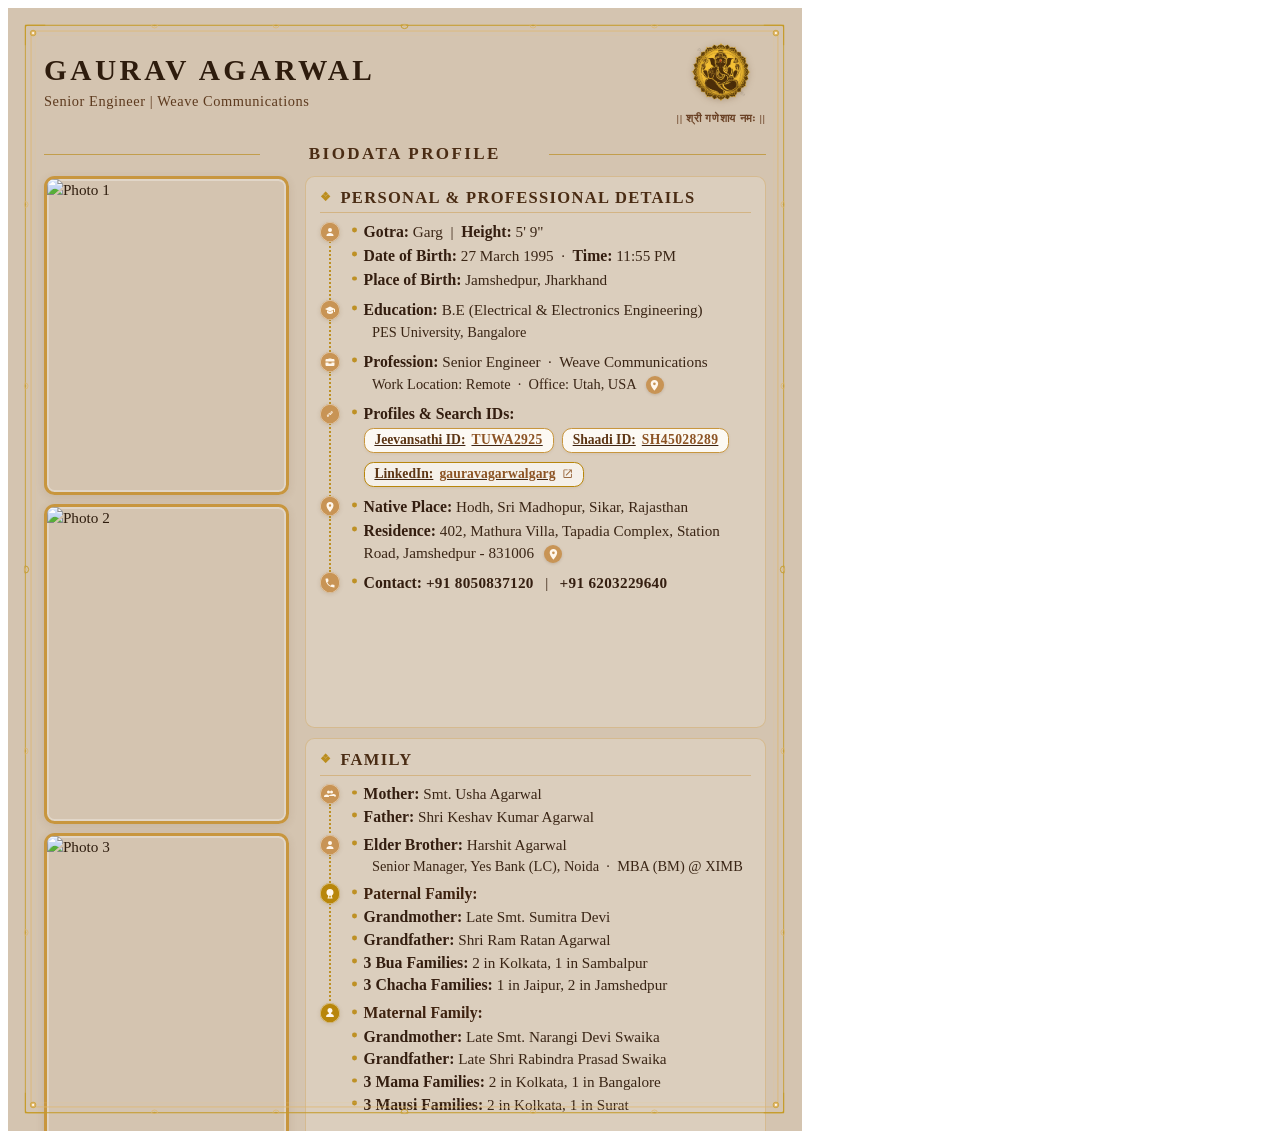
==== commit b3057e40: "Implement dynamic biodata generator, customizable sections, overflow warnings, and PDF generation sc" ====
--- a/Biodata.html
+++ b/Biodata.html
@@ -8,7 +8,7 @@
   <link rel="stylesheet" href="style.css">
 </head>
 
-<body>
+<body class="standalone-view">
   <main class="page" id="biodata">
     <div class="border-frame"></div>
     <div class="content" id="app">
@@ -84,7 +84,7 @@
           {
             "relation": "Elder Brother",
             "name": "Harshit Agarwal",
-            "details": ["Senior Manager, Yes Bank, Noida", "MBA (BM) @ XIMB"]
+            "details": ["Senior Manager, Yes Bank (LC), Noida", "MBA (BM) @ XIMB"]
           }
         ],
         "paternalFamily": {
@@ -94,7 +94,9 @@
           "chachas": "3 Chacha Families: 1 in Jaipur, 2 in Jamshedpur"
         },
         "maternalFamily": {
-          "mamas": "3 Mama Families: 2 in Kolkata, 1 in Bangalore",
+          "grandmother": "Late Smt. Narangi Devi Swaika",
+          "grandfather": "Late Shri Rabindra Prasad Swaika",
+          "mamas": "3 Mama Families: 1 in Kolkata, 1 in Bangalore, 1 in Bangalore",
           "mausis": "3 Mausi Families: 2 in Kolkata, 1 in Surat"
         }
       }
@@ -127,11 +129,13 @@
       document.getElementById('app').innerHTML = `
         <!-- HEADER: GANESHA PROFILE -->
         <header class="hero">
-          <div class="identity">
+          <div class="hero-left">
+            <h1 class="name">${d.header.name}</h1>
+            <p class="subtitle">${d.header.subtitle.replace(' | ', ' <span>|</span> ')}</p>
+          </div>
+          <div class="hero-right">
             <img class="ganesh" src="${d.header.ganeshImage}" alt="Lord Ganesha Emblem">
             <p class="ganesh-line">${d.header.mantra}</p>
-            <h1 class="name">${d.header.name}</h1>
-            <p class="subtitle">${d.header.subtitle.replace(' | ', ' <span>|</span> ')}</p>
           </div>
         </header>
 
@@ -285,12 +289,14 @@
                   </div>
                 </div>
 
-                <!-- 4. Maternal Family (Nanihal) (Linear - 3 Mama Families first, then 3 Mausi Families) -->
+                <!-- 4. Maternal Family (Nanihal) (Linear - Grandmother, Grandfather, 3 Mama Families first, then 3 Mausi Families) -->
                 <div class="entry">
                   <div class="rail"><span class="icon icon-maternal"></span></div>
                   <div class="entry-body">
                     <div class="details">
                       <p class="section-lead"><strong>Maternal Family:</strong></p>
+                      <p><strong>Grandmother:</strong> Late Smt. Narangi Devi Swaika</p>
+                      <p><strong>Grandfather:</strong> Late Shri Rabindra Prasad Swaika</p>
                       <p><strong>3 Mama Families:</strong> 2 in Kolkata, 1 in Bangalore</p>
                       <p><strong>3 Mausi Families:</strong> 2 in Kolkata, 1 in Surat</p>
                     </div>
@@ -302,9 +308,7 @@
         </section>
 
         <!-- FOOTER: GANESH NAMAH -->
-        <footer class="section-divider footer-divider">
-          <span>|| श्री गणेशाय नमः ||</span>
-        </footer>
+        <footer class="footer-line"></footer>
       `;
 
       // Guarantee all images are 100% decoded
--- a/style.css
+++ b/style.css
@@ -1,241 +1,210 @@
-/* =============================================================================
-   VowsProfile - Matrimony Biodata Stylesheet
-   A4 portrait, print-ready, warm royal gradient theme with refined golden framing
-   Wireframe Layout: Full-width Ganesha header, 3 left framed photos, 2 right cards
-   ============================================================================= */
-
-@import url('https://fonts.googleapis.com/css2?family=Cinzel:wght@600;700;800&family=Lora:ital,wght@0,400;0,500;0,600;0,700;1,400&family=Marcellus&display=swap');
-
+/* ===================================================================
+   VowsProfile - Biodata Print Stylesheet (A4 at 96 DPI)
+   Royal Gold on Warm Parchment · No Build · No Framework
+   REDESIGNED HEADER: Name left, Ganesha right · No footer mantra
+   =================================================================== */
+
+/* === CSS VARIABLES === */
 :root {
-  --paper: #fdf8f0;
-  --paper-warm: #f7ece0;
-  --gold: #c89455;
-  --gold-deep: #9f6733;
-  --gold-line: #b8860b;
-  --gold-soft: rgba(200, 148, 85, 0.18);
-  --ink: #341e10;
-  --ink-soft: #4a301d;
-  --link: #87522c;
-}
-
-@page {
-  size: A4 portrait;
-  margin: 0;
-}
-
-* {
-  box-sizing: border-box;
-  -webkit-print-color-adjust: exact;
-  print-color-adjust: exact;
-}
-
-html, body {
-  margin: 0;
-  padding: 0;
+  --bg-parchment: #d4c4b0;
+  --ink-dark: #2e1c0d;
+  --ink-soft: #3a2515;
+  --gold-accent: #b8860b;
+  --gold-light: rgba(200, 150, 62, 0.45);
+}
+
+/* === A4 PAGE CONTAINER === */
+.page {
   width: 210mm;
   height: 297mm;
-  max-height: 297mm;
-  background: #d4c4b0;
-  font-family: 'Lora', 'Palatino Linotype', 'Book Antiqua', Georgia, serif;
-  color: var(--ink);
+  background: var(--bg-parchment);
+  color: var(--ink-dark);
+  font-family: 'Lora', 'Georgia', 'Palatino Linotype', serif;
+  font-size: 11.4pt;
+  line-height: 1.45;
+  box-sizing: border-box;
   overflow: hidden;
-}
-
-a { color: var(--link); text-decoration: none; }
-
-/* === PAGE CONTAINER === */
-.page {
-  position: relative;
-  width: 210mm;
-  height: 297mm;
-  max-height: 297mm;
-  margin: 0 auto;
-  overflow: hidden;
-  background:
-    radial-gradient(ellipse at 50% 50%, transparent 50%, rgba(160,120,70,0.12) 100%),
-    linear-gradient(180deg, rgba(180,140,90,0.1) 0%, transparent 5%),
-    linear-gradient(0deg, rgba(180,140,90,0.08) 0%, transparent 4%),
-    radial-gradient(ellipse at 50% 45%, #f6ebd8 0%, #eedec6 50%, #e2c9a6 100%);
-  box-shadow: 0 10px 40px rgba(80, 50, 20, 0.2);
-}
-
-/* === DECORATIVE OUTER BORDER OVERLAY === */
+  position: relative;
+}
+
+/* A4 overflow danger state */
+.page.overflow-danger {
+  box-shadow: inset 0 0 0 2px rgba(220, 50, 50, 0.6);
+}
+
+/* === ORNAMENTAL BORDER FRAME === */
 .border-frame {
   position: absolute;
-  inset: 0;
-  background-image: url('metadata/border.svg');
-  background-size: 100% 100%;
-  background-repeat: no-repeat;
+  inset: 3.5mm;
   pointer-events: none;
-  z-index: 2;
-}
-
-/* === CONTENT CONTAINER === */
+  z-index: 10;
+  border: 1.2mm solid rgba(170, 120, 50, 0.55);
+  border-image: url('metadata/border.svg') 22 fill stretch;
+}
+
+/* === CONTENT AREA === */
 .content {
   position: relative;
-  z-index: 1;
+  z-index: 5;
+  display: flex;
+  flex-direction: column;
   height: 100%;
-  padding: 6.5mm 9.5mm 5mm;
-  display: flex;
-  flex-direction: column;
-  gap: 2.2mm;
-}
-
-/* === SECTION DIVIDERS === */
+  padding: 8mm 9.5mm 5mm;
+}
+
+/* === REDESIGNED HEADER: NAME LEFT, GANESHA RIGHT === */
+.hero {
+  display: flex;
+  align-items: center;
+  justify-content: space-between;
+  gap: 5mm;
+  padding: 0 0 2.5mm;
+  margin-bottom: 0;
+}
+
+.hero-left {
+  flex: 1;
+  min-width: 0;
+}
+
+.hero-left .name {
+  margin: 0;
+  font-family: 'Cinzel', 'Marcellus', Georgia, serif;
+  font-size: 22pt;
+  font-weight: 800;
+  letter-spacing: 0.12em;
+  text-transform: uppercase;
+  color: #2e1c0d;
+  line-height: 1.15;
+}
+
+.hero-left .subtitle {
+  margin: 1mm 0 0;
+  font-family: 'Lora', Georgia, serif;
+  font-size: 10.8pt;
+  font-weight: 500;
+  letter-spacing: 0.04em;
+  color: #5d3a1e;
+  line-height: 1.3;
+}
+
+.hero-right {
+  display: flex;
+  flex-direction: column;
+  align-items: center;
+  flex-shrink: 0;
+  gap: 1mm;
+}
+
+.hero-right .ganesh {
+  width: 18mm;
+  height: 18mm;
+  object-fit: contain;
+  filter: drop-shadow(0 1px 3px rgba(100, 65, 30, 0.3));
+}
+
+.hero-right .ganesh-line {
+  margin: 0;
+  font-family: 'Cinzel Decorative', 'Cinzel', 'Marcellus', serif;
+  font-size: 8.5pt;
+  font-weight: 600;
+  letter-spacing: 0.06em;
+  color: #6b4226;
+  text-align: center;
+  white-space: nowrap;
+}
+
+/* === SECTION DIVIDER === */
 .section-divider {
-  display: flex;
-  align-items: center;
-  justify-content: center;
-  gap: 3.5mm;
-  padding: 0.2mm 0;
+  text-align: center;
+  margin: 1.5mm 0 2.5mm;
+  position: relative;
 }
 .section-divider::before,
 .section-divider::after {
   content: "";
-  flex: 1;
-  height: 0.25mm;
-  background: linear-gradient(90deg, transparent, #c59b27 20%, #c59b27 80%, transparent);
-}
+  position: absolute;
+  top: 50%;
+  height: 0;
+  border-top: 0.35mm solid #b8860b;
+  width: 30%;
+  opacity: 0.6;
+}
+.section-divider::before { left: 0; }
+.section-divider::after { right: 0; }
 .section-divider span {
-  font-family: 'Cinzel', 'Marcellus', serif;
-  font-size: 9.8pt;
-  font-weight: 700;
+  display: inline-block;
+  padding: 0 4mm;
+  font-family: 'Cinzel', 'Marcellus', Georgia, serif;
+  font-size: 12.8pt;
+  font-weight: 700;
+  letter-spacing: 0.14em;
   text-transform: uppercase;
-  letter-spacing: 0.12em;
-  color: #634125;
-  white-space: nowrap;
-}
-
+  color: #4a2c14;
+  background: var(--bg-parchment);
+  position: relative;
+  z-index: 2;
+}
+
+/* === FOOTER: Simple decorative line (no mantra) === */
+.footer-line {
+  margin-top: auto;
+  padding-top: 2mm;
+  border-top: 0.35mm solid rgba(184, 134, 11, 0.45);
+}
+
+/* Keep old footer-divider for backward compatibility but simplified */
 .footer-divider {
   margin-top: auto;
-  padding-bottom: 0.4mm;
-}
-.footer-divider span {
-  font-size: 10.2pt;
-  letter-spacing: 0.05em;
-  color: #724c29;
-}
-
-/* === HERO: GANESHA PROFILE === */
-.hero {
-  display: flex;
-  flex-direction: column;
-  align-items: center;
-  justify-content: center;
-  padding: 2.2mm 5mm 2.2mm;
-  border-radius: 4mm;
-  background: rgba(255, 253, 248, 0.52);
-  border: 0.25mm solid rgba(190, 142, 75, 0.35);
-  box-shadow:
-    inset 0 0 0 0.25mm rgba(255, 255, 255, 0.7),
-    0 3px 10px rgba(110, 75, 40, 0.05);
-}
-
-.identity { text-align: center; }
-
-.ganesh {
-  width: 21mm;
-  height: auto;
-  display: block;
-  margin: 0 auto 0.3mm;
-  opacity: 0.88;
-}
-
-.ganesh-line {
-  margin: 0 0 0.4mm;
-  font-family: 'Cinzel', serif;
-  font-size: 12.5pt;
-  font-weight: 700;
-  letter-spacing: 0.04em;
-  color: #b0753b;
-}
-
-.name {
-  margin: 0 0 0.2mm;
-  font-family: 'Cinzel', 'Marcellus', Georgia, serif;
-  font-size: 22pt;
-  line-height: 1.05;
-  letter-spacing: 0.03em;
-  text-transform: uppercase;
-  color: #4a2810;
-  font-weight: 700;
-}
-
-.subtitle {
-  margin: 0;
-  font-size: 11.2pt;
-  font-family: 'Marcellus', Georgia, serif;
-  letter-spacing: 0.04em;
-  color: #684d36;
-}
-.subtitle span { padding: 0 2mm; color: #b27a42; font-weight: 600; }
-
-/* === MAIN TWO COLUMNS === */
+}
+
+/* === PHOTOS / DETAILS COLUMNS === */
 .columns {
-  display: grid;
-  grid-template-columns: 57mm 1fr;
-  gap: 3.5mm;
+  display: flex;
+  gap: 4.2mm;
   flex: 1;
   min-height: 0;
 }
-
-/* === LEFT COLUMN: 3 FRAMED PHOTOS === */
 .photos-column {
-  display: flex;
-  flex-direction: column;
-  gap: 3.5mm;
-  height: 100%;
-  min-height: 0;
-}
-
+  flex: 0 0 34%;
+  display: flex;
+  flex-direction: column;
+  gap: 2.5mm;
+}
 .photo-card {
   flex: 1;
-  border-radius: 4.2mm;
+  border-radius: 2.8mm;
   overflow: hidden;
-  border: 0.35mm solid #c8963e;
+  border: 0.8mm solid #c8963e;
   box-shadow:
-    0 0 0 0.3mm rgba(255, 252, 245, 0.95),
-    0 0 0 0.65mm rgba(200, 150, 62, 0.28),
-    0 4px 12px rgba(100, 65, 30, 0.12);
-  background: rgba(255, 252, 245, 0.6);
-  min-height: 0;
-}
-
+    inset 0 0 0 0.5mm rgba(255, 255, 255, 0.3),
+    0 2px 8px rgba(100, 65, 30, 0.12);
+}
 .photo-card img {
   width: 100%;
   height: 100%;
+  object-fit: cover;
   display: block;
-  object-fit: cover;
-}
-.photo-card-1 img { object-position: center 15%; }
-.photo-card-2 img { object-position: center 8%; }
-.photo-card-3 img { object-position: center 10%; }
-
-/* === RIGHT COLUMN: 2 BALANCED CARDS === */
+}
+
+/* === DETAILS CARDS === */
 .details-column {
-  display: flex;
-  flex-direction: column;
-  gap: 3.4mm;
-  height: 100%;
-  min-height: 0;
+  flex: 1;
+  display: flex;
+  flex-direction: column;
+  gap: 2.5mm;
+  min-width: 0;
 }
 
 .card {
-  position: relative;
-  background: rgba(255, 253, 248, 0.72);
-  border: 0.35mm solid #c8963e;
-  border-radius: 4.2mm;
-  box-shadow:
-    inset 0 0 0 0.3mm #fffcf5,
-    inset 0 0 0 0.65mm rgba(200, 150, 62, 0.25),
-    0 3px 12px rgba(120, 80, 40, 0.07);
-  padding: 3.6mm 5.2mm 3.6mm;
-  min-height: 0;
-}
-
-/* Card 1 & Card 2: flex allocation calibrated for generous clearance in both cards */
+  border: 0.4mm solid rgba(200, 150, 62, 0.35);
+  border-radius: 2.5mm;
+  padding: 2.4mm 3.6mm 2.0mm;
+  background: rgba(255, 253, 248, 0.18);
+}
+
 .card-personal {
-  flex: 1.22;
+  flex: 1.35;
   display: flex;
   flex-direction: column;
 }
@@ -278,7 +247,7 @@
   display: flex;
   flex-direction: column;
   justify-content: flex-start;
-  gap: 2.3mm;
+  gap: 1.8mm;
 }
 
 .entry {
@@ -388,8 +357,8 @@
 
 /* Card 2 tighter vertical rhythm claiming spaces UP */
 .card-family .details p {
-  margin: 0 0 0.45mm;
-  line-height: 1.38;
+  margin: 0 0 0.35mm;
+  line-height: 1.34;
 }
 .card-family .details p:last-child {
   margin-bottom: 0;
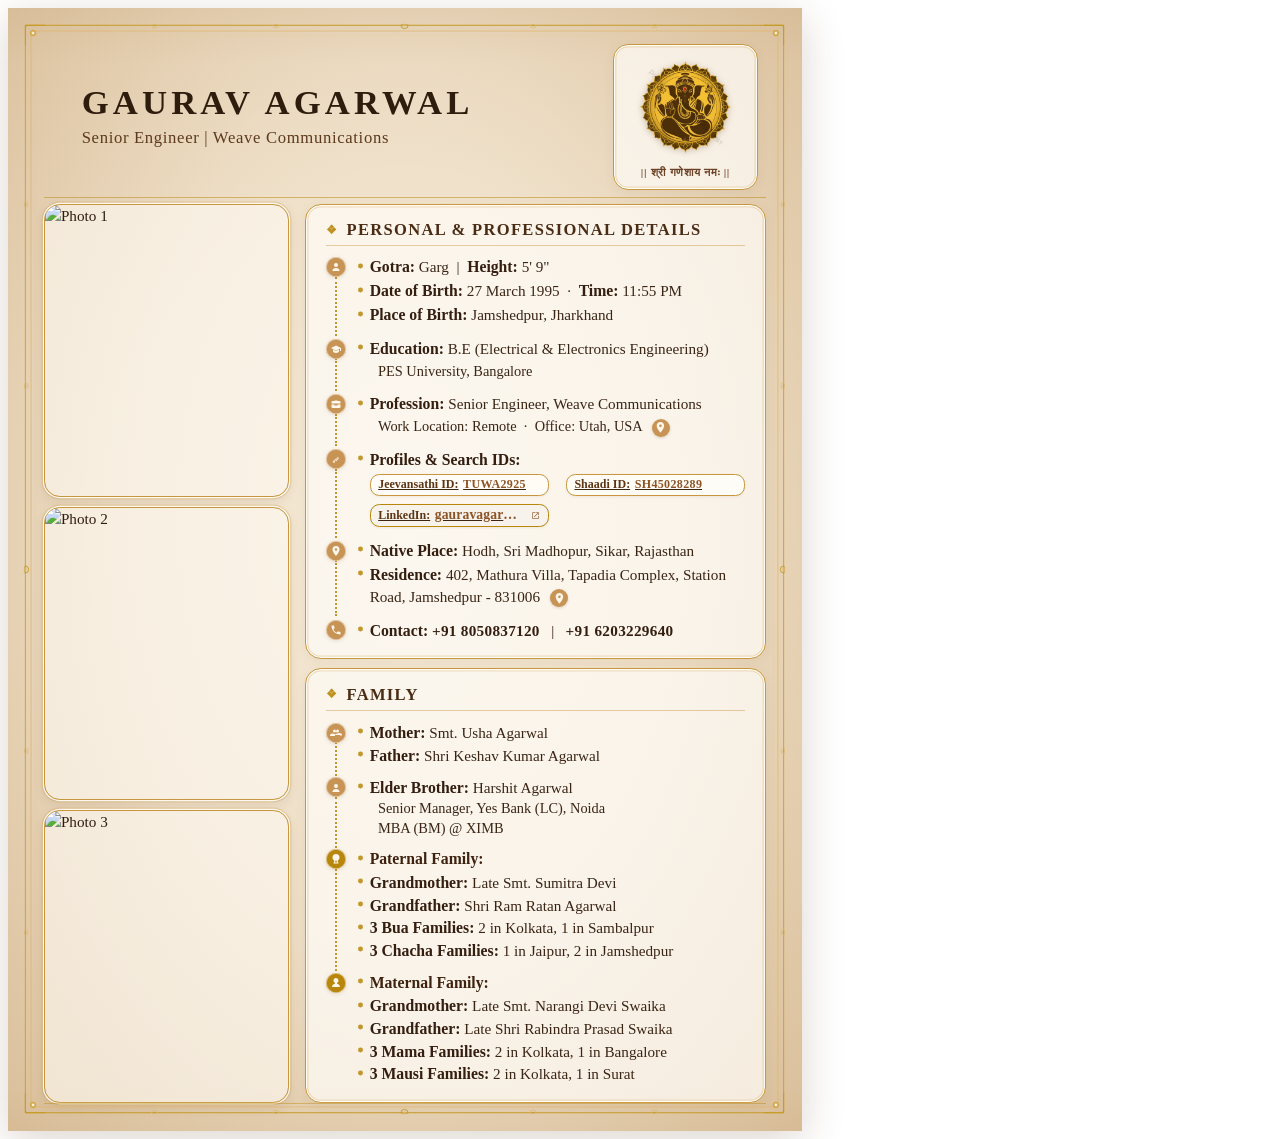
==== commit 6d764f05: "feat: setup mkdocs, add json example load, and configure gh-pages deployment" ====
--- a/Biodata.html
+++ b/Biodata.html
@@ -25,9 +25,9 @@
         "subtitle": "Senior Engineer | Weave Communications"
       },
       "photos": [
-        "metadata/MyPhoto.jpg",
-        "metadata/JodhpuriSuit3.jpg",
-        "metadata/YellowKurta.jpg"
+        "metadata/1.png",
+        "metadata/2.png",
+        "metadata/3.jpg"
       ],
       "personal": {
         "name": "Gaurav Agarwal",
@@ -118,7 +118,7 @@
         (d.gallery && d.gallery[0]) || "metadata/JodhpuriSuit3.jpg",
         (d.gallery && d.gallery[1]) || "metadata/YellowKurta.jpg"
       ];
-      const photos = rawPhotos.map(p => p.replace(/\.png$/i, '.jpg'));
+      const photos = rawPhotos;
 
       const mapSvg = '<svg viewBox="0 0 24 24" aria-hidden="true"><path d="M12 2C8.13 2 5 5.13 5 9c0 5.25 7 13 7 13s7-7.75 7-13c0-3.87-3.13-7-7-7zm0 9.5a2.5 2.5 0 0 1 0-5 2.5 2.5 0 0 1 0 5z"/></svg>';
       const extSvg = '<svg class="ext-icon" viewBox="0 0 24 24" aria-hidden="true"><path d="M14 3v2h3.59l-9.83 9.83 1.41 1.41L19 6.41V10h2V3h-7zm5 16H5V5h7V3H5a2 2 0 0 0-2 2v14a2 2 0 0 0 2 2h14a2 2 0 0 0 2-2v-7h-2v7z"/></svg>';
@@ -140,9 +140,7 @@
         </header>
 
         <!-- SECTION DIVIDER -->
-        <div class="section-divider">
-          <span>Biodata Profile</span>
-        </div>
+        <div class="section-divider"></div>
 
         <!-- TWO COLUMNS LAYOUT -->
         <section class="columns">
@@ -191,7 +189,7 @@
                   <div class="rail"><span class="icon icon-work"></span></div>
                   <div class="entry-body">
                     <div class="details">
-                      <p><strong>Profession:</strong> ${d.professional.designation} &nbsp;·&nbsp; ${d.professional.company}</p>
+                      <p><strong>Profession:</strong> ${d.professional.designation}, ${d.professional.company}</p>
                       <p class="cont nobullet">Work Location: ${d.professional.workLocation} &nbsp;·&nbsp; Office: ${d.professional.officeAddress} ${d.professional.mapLink ? `<a class="map-link" href="${d.professional.mapLink}" target="_blank" rel="noreferrer" title="Open office location in Google Maps">${mapSvg}</a>` : ''}</p>
                     </div>
                   </div>
@@ -269,7 +267,7 @@
                     <div class="entry-body">
                       <div class="details">
                         <p><strong>${s.relation}:</strong> ${s.name}</p>
-                        <p class="cont nobullet">${s.details.join(' &nbsp;·&nbsp; ')}</p>
+                        <p class="cont nobullet">${s.details.join('<br>')}</p>
                       </div>
                     </div>
                   </div>
--- a/style.css
+++ b/style.css
@@ -17,7 +17,11 @@
 .page {
   width: 210mm;
   height: 297mm;
-  background: var(--bg-parchment);
+  background:
+    radial-gradient(ellipse at 50% 50%, transparent 50%, rgba(160,120,70,0.12) 100%),
+    linear-gradient(180deg, rgba(180,140,90,0.1) 0%, transparent 5%),
+    linear-gradient(0deg, rgba(180,140,90,0.08) 0%, transparent 4%),
+    radial-gradient(ellipse at 50% 45%, #f6ebd8 0%, #eedec6 50%, #e2c9a6 100%);
   color: var(--ink-dark);
   font-family: 'Lora', 'Georgia', 'Palatino Linotype', serif;
   font-size: 11.4pt;
@@ -25,11 +29,12 @@
   box-sizing: border-box;
   overflow: hidden;
   position: relative;
+  box-shadow: 0 10px 40px rgba(80, 50, 20, 0.2);
 }
 
 /* A4 overflow danger state */
 .page.overflow-danger {
-  box-shadow: inset 0 0 0 2px rgba(220, 50, 50, 0.6);
+  box-shadow: inset 0 0 0 2px rgba(220, 50, 50, 0.6), 0 10px 40px rgba(80, 50, 20, 0.2);
 }
 
 /* === ORNAMENTAL BORDER FRAME === */
@@ -49,6 +54,7 @@
   display: flex;
   flex-direction: column;
   height: 100%;
+  box-sizing: border-box;
   padding: 8mm 9.5mm 5mm;
 }
 
@@ -58,34 +64,35 @@
   align-items: center;
   justify-content: space-between;
   gap: 5mm;
-  padding: 0 0 2.5mm;
+  padding: 1.5mm 2mm 1.5mm;
   margin-bottom: 0;
 }
 
 .hero-left {
   flex: 1;
   min-width: 0;
+  padding-left: 8mm;
 }
 
 .hero-left .name {
-  margin: 0;
+  margin: 0 0 1.5mm;
   font-family: 'Cinzel', 'Marcellus', Georgia, serif;
-  font-size: 22pt;
+  font-size: 26pt;
   font-weight: 800;
   letter-spacing: 0.12em;
   text-transform: uppercase;
   color: #2e1c0d;
-  line-height: 1.15;
+  line-height: 1.05;
 }
 
 .hero-left .subtitle {
-  margin: 1mm 0 0;
+  margin: 0;
   font-family: 'Lora', Georgia, serif;
-  font-size: 10.8pt;
+  font-size: 12.5pt;
   font-weight: 500;
   letter-spacing: 0.04em;
   color: #5d3a1e;
-  line-height: 1.3;
+  line-height: 1.4;
 }
 
 .hero-right {
@@ -94,11 +101,19 @@
   align-items: center;
   flex-shrink: 0;
   gap: 1mm;
+  padding: 2.5mm 5mm 2.2mm;
+  border-radius: 4mm;
+  background: rgba(255, 253, 248, 0.72);
+  border: 0.35mm solid #c8963e;
+  box-shadow:
+    inset 0 0 0 0.3mm #fffcf5,
+    inset 0 0 0 0.65mm rgba(200, 150, 62, 0.25),
+    0 3px 12px rgba(120, 80, 40, 0.07);
 }
 
 .hero-right .ganesh {
-  width: 18mm;
-  height: 18mm;
+  width: 28mm;
+  height: 28mm;
   object-fit: contain;
   filter: drop-shadow(0 1px 3px rgba(100, 65, 30, 0.3));
 }
@@ -116,34 +131,11 @@
 
 /* === SECTION DIVIDER === */
 .section-divider {
-  text-align: center;
-  margin: 1.5mm 0 2.5mm;
-  position: relative;
-}
-.section-divider::before,
-.section-divider::after {
-  content: "";
-  position: absolute;
-  top: 50%;
-  height: 0;
-  border-top: 0.35mm solid #b8860b;
-  width: 30%;
-  opacity: 0.6;
-}
-.section-divider::before { left: 0; }
-.section-divider::after { right: 0; }
+  border-top: 0.35mm solid rgba(184, 134, 11, 0.5);
+  margin: 0.5mm 0 1.5mm;
+}
 .section-divider span {
-  display: inline-block;
-  padding: 0 4mm;
-  font-family: 'Cinzel', 'Marcellus', Georgia, serif;
-  font-size: 12.8pt;
-  font-weight: 700;
-  letter-spacing: 0.14em;
-  text-transform: uppercase;
-  color: #4a2c14;
-  background: var(--bg-parchment);
-  position: relative;
-  z-index: 2;
+  display: none;
 }
 
 /* === FOOTER: Simple decorative line (no mantra) === */
@@ -173,12 +165,14 @@
 }
 .photo-card {
   flex: 1;
-  border-radius: 2.8mm;
+  border-radius: 4.2mm;
   overflow: hidden;
-  border: 0.8mm solid #c8963e;
+  border: 0.35mm solid #c8963e;
   box-shadow:
-    inset 0 0 0 0.5mm rgba(255, 255, 255, 0.3),
-    0 2px 8px rgba(100, 65, 30, 0.12);
+    0 0 0 0.3mm rgba(255, 252, 245, 0.95),
+    0 0 0 0.65mm rgba(200, 150, 62, 0.28),
+    0 4px 12px rgba(100, 65, 30, 0.12);
+  background: rgba(255, 252, 245, 0.6);
 }
 .photo-card img {
   width: 100%;
@@ -197,20 +191,24 @@
 }
 
 .card {
-  border: 0.4mm solid rgba(200, 150, 62, 0.35);
-  border-radius: 2.5mm;
-  padding: 2.4mm 3.6mm 2.0mm;
-  background: rgba(255, 253, 248, 0.18);
+  border: 0.35mm solid #c8963e;
+  border-radius: 4.2mm;
+  padding: 3.6mm 5.2mm 3.6mm;
+  background: rgba(255, 253, 248, 0.72);
+  box-shadow:
+    inset 0 0 0 0.3mm #fffcf5,
+    inset 0 0 0 0.65mm rgba(200, 150, 62, 0.25),
+    0 3px 12px rgba(120, 80, 40, 0.07);
 }
 
 .card-personal {
-  flex: 1.35;
+  flex: 1 1 auto;
   display: flex;
   flex-direction: column;
 }
 
 .card-family {
-  flex: 1.0;
+  flex: 1 1 auto;
   display: flex;
   flex-direction: column;
 }
@@ -239,14 +237,16 @@
 .entries-timeline {
   display: flex;
   flex-direction: column;
-  justify-content: flex-start;
-  gap: 2.1mm;
+  justify-content: space-evenly;
+  flex: 1;
+  gap: 2.3mm;
 }
 
 .family-timeline {
   display: flex;
   flex-direction: column;
-  justify-content: flex-start;
+  justify-content: space-evenly;
+  flex: 1;
   gap: 1.8mm;
 }
 
@@ -389,9 +389,10 @@
   margin-bottom: 0.9mm;
 }
 .profile-chips {
-  display: flex;
-  flex-wrap: wrap;
-  gap: 2.2mm;
+  display: grid;
+  grid-template-columns: 1fr 1fr;
+  justify-content: start;
+  gap: 2.2mm 4.5mm;
   padding-left: 3.6mm;
   margin-top: 0.3mm;
   margin-bottom: 0.3mm;
@@ -399,16 +400,18 @@
 .profile-chip {
   display: inline-flex;
   align-items: center;
-  gap: 1.6mm;
-  padding: 0.8mm 2.6mm;
+  gap: 1.2mm;
+  padding: 0.6mm 2mm;
   border-radius: 2.5mm;
   background: rgba(255, 253, 248, 0.92);
   border: 0.28mm solid #c8963e;
   box-shadow: 0 1px 3px rgba(100, 65, 30, 0.08);
-  font-size: 10.2pt;
+  font-size: 9pt;
   line-height: 1.25;
   color: #3e2412;
   transition: background 0.15s ease, border-color 0.15s ease;
+  min-width: 0;
+  max-width: 100%;
 }
 .profile-chip:hover {
   background: #fff8eb;
@@ -417,12 +420,17 @@
 .chip-platform {
   font-weight: 700;
   color: #5d3615;
+  white-space: nowrap;
+  flex-shrink: 0;
 }
 .chip-id {
   font-family: 'Cinzel', 'Marcellus', Georgia, serif;
   font-weight: 700;
   letter-spacing: 0.03em;
   color: #8c5324;
+  overflow: hidden;
+  text-overflow: ellipsis;
+  white-space: nowrap;
 }
 .profile-chip-linkedin {
   background: rgba(247, 243, 235, 0.95);
@@ -482,3 +490,28 @@
   letter-spacing: 0.02em;
   text-decoration: none;
 }
+
+/* === PRINT MEDIA (PDF EXPORT FIXES) === */
+@media print {
+  @page {
+    margin: 0;
+    size: A4;
+  }
+  body, html {
+    margin: 0;
+    padding: 0;
+    background: #fff;
+    -webkit-print-color-adjust: exact !important;
+    print-color-adjust: exact !important;
+  }
+  .page {
+    margin: 0 !important;
+    box-shadow: none !important;
+    page-break-after: avoid;
+    page-break-before: avoid;
+    transform: none !important;
+  }
+  .floating-zoom, .preview-toolbar {
+    display: none !important;
+  }
+}
